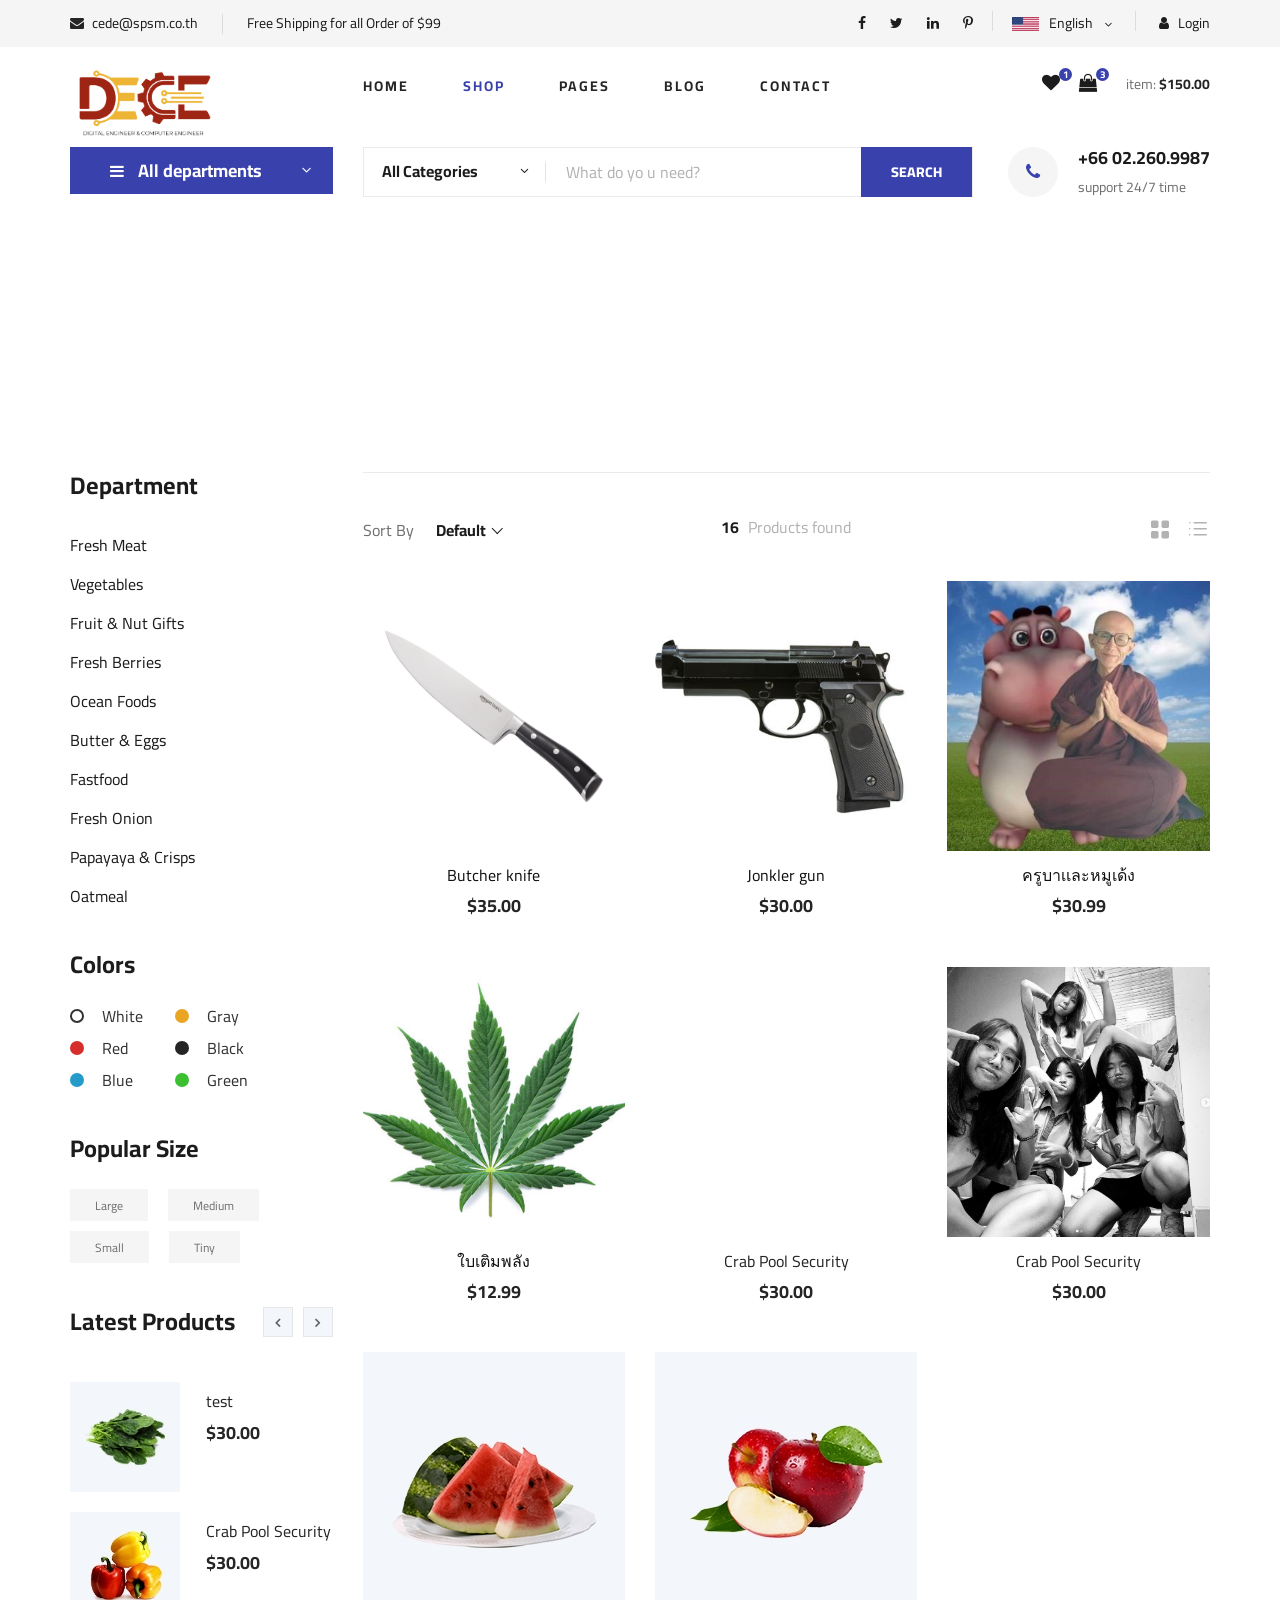
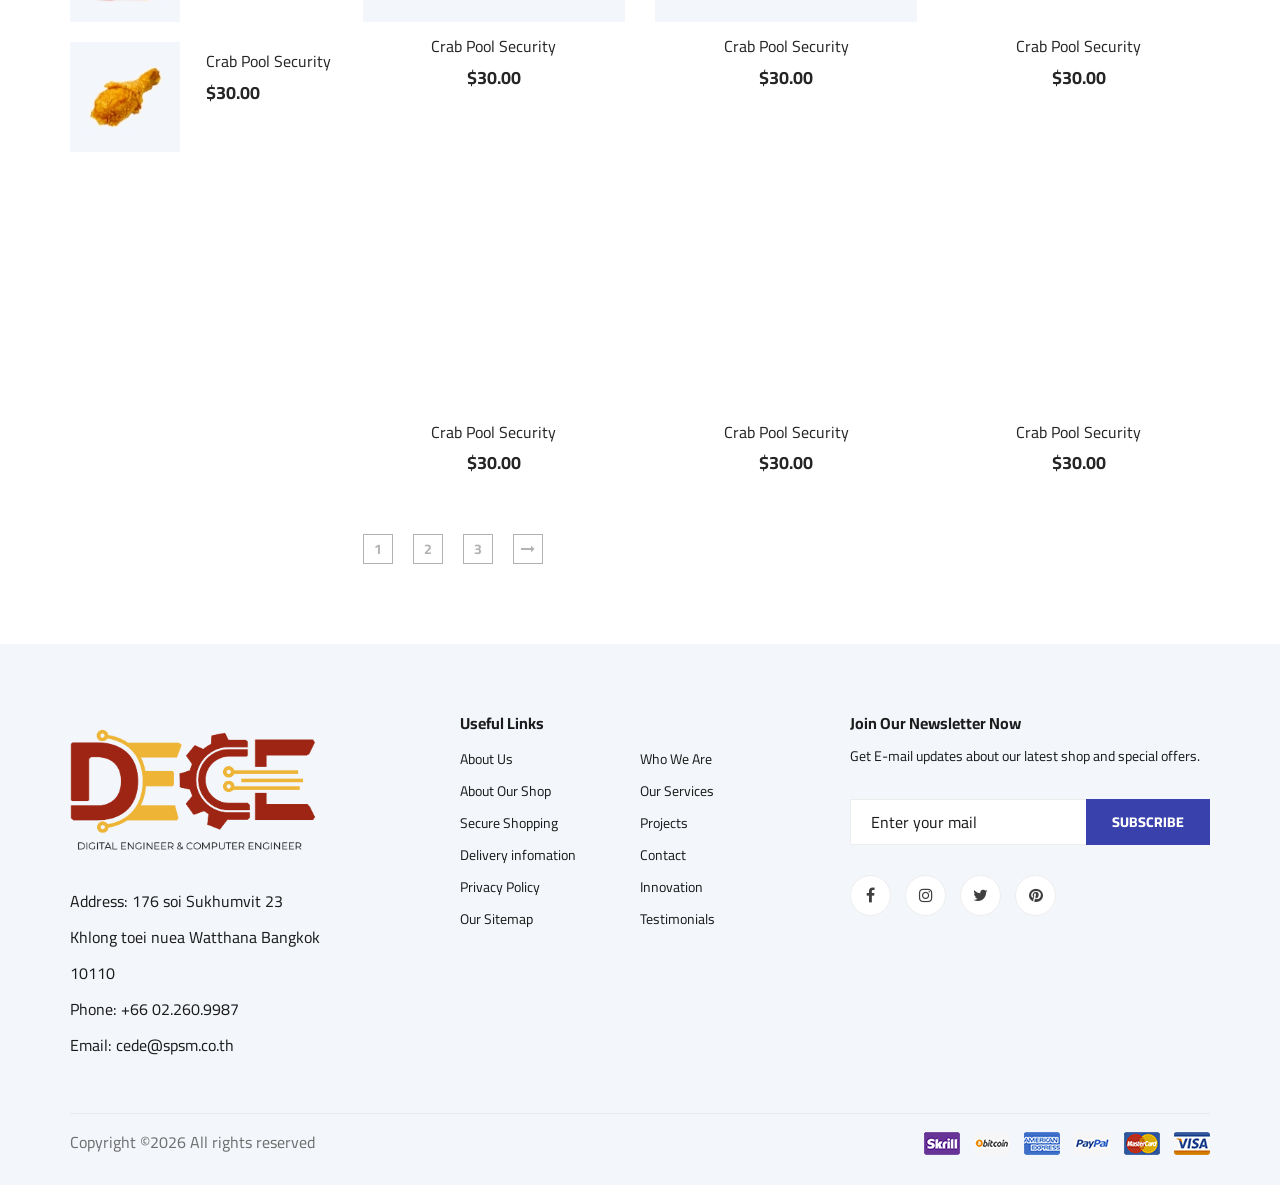
==== index.html @ a2df1ff7 "easy mode" ====
<!DOCTYPE html>
<html lang="zxx">
<head>
    <meta charset="UTF-8">
    <meta name="description" content="Ogani Template">
    <meta name="keywords" content="Ogani, unica, creative, html">
    <meta name="viewport" content="width=device-width, initial-scale=1.0">
    <meta http-equiv="X-UA-Compatible" content="ie=edge">
    <title>CE-DE Shop</title>

    <!-- Google Font -->
    <link href="https://fonts.googleapis.com/css2?family=Cairo:wght@200;300;400;600;900&display=swap" rel="stylesheet">

    <!-- Css Styles -->
    <link rel="stylesheet" href="css/bootstrap.min.css" type="text/css">
    <link rel="stylesheet" href="css/font-awesome.min.css" type="text/css">
    <link rel="stylesheet" href="css/elegant-icons.css" type="text/css">
    <link rel="stylesheet" href="css/nice-select.css" type="text/css">
    <link rel="stylesheet" href="css/jquery-ui.min.css" type="text/css">
    <link rel="stylesheet" href="css/owl.carousel.min.css" type="text/css">
    <link rel="stylesheet" href="css/slicknav.min.css" type="text/css">
    <link rel="stylesheet" href="css/style.css" type="text/css">
</head>

<body>
    <!-- Page Preloder -->
    <div id="preloder">
        <div class="loader"></div>
    </div>

    <!-- Humberger Begin -->
    <div class="humberger__menu__overlay"></div>
    <div class="humberger__menu__wrapper">
        <div class="humberger__menu__logo">
            <a href="#"><img src="img/logo.png" alt=""></a>
        </div>
        <div class="humberger__menu__cart">
            <ul>
                <li><a href="#"><i class="fa fa-heart"></i> <span>1</span></a></li>
                <li><a href="#"><i class="fa fa-shopping-bag"></i> <span>3</span></a></li>
            </ul>
            <div class="header__cart__price">item: <span>$150.00</span></div>
        </div>
        <div class="humberger__menu__widget">
            <div class="header__top__right__language">
                <img src="img/language.png" alt="">
                <div>English</div>
                <span class="arrow_carrot-down"></span>
                <ul>
                    <li><a href="#">Spanis</a></li>
                    <li><a href="#">English</a></li>
                </ul>
            </div>
            <div class="header__top__right__auth">
                <a href="#"><i class="fa fa-user"></i> Login</a>
            </div>
        </div>
        <nav class="humberger__menu__nav mobile-menu">
            <ul>
                <li class="active"><a href="./index.html">Home</a></li>
                <li><a href="./index.html">Shop</a></li>
                <li><a href="#">Pages</a></li>
                <!-- <li><a href="./blog.html">Blog</a></li> -->
                <li><a href="./contact.html">Contact</a></li>
            </ul>
        </nav>
        <div id="mobile-menu-wrap"></div>
        <div class="header__top__right__social">
            <a href="#"><i class="fa fa-facebook"></i></a>
            <a href="#"><i class="fa fa-twitter"></i></a>
            <a href="#"><i class="fa fa-linkedin"></i></a>
            <a href="#"><i class="fa fa-pinterest-p"></i></a>
        </div>
        <div class="humberger__menu__contact">
            <ul>
                <li><i class="fa fa-envelope"></i> cede@spsm.co.th</li>
                <li>Free Shipping for all Order of $99</li>
            </ul>
        </div>
    </div>
    <!-- Humberger End -->

    <!-- Header Section Begin -->
    <header class="header">
        <div class="header__top">
            <div class="container">
                <div class="row">
                    <div class="col-lg-6">
                        <div class="header__top__left">
                            <ul>
                                <li><i class="fa fa-envelope"></i> cede@spsm.co.th</li>
                                <li>Free Shipping for all Order of $99</li>
                            </ul>
                        </div>
                    </div>
                    <div class="col-lg-6">
                        <div class="header__top__right">
                            <div class="header__top__right__social">
                                <a href="#"><i class="fa fa-facebook"></i></a>
                                <a href="#"><i class="fa fa-twitter"></i></a>
                                <a href="#"><i class="fa fa-linkedin"></i></a>
                                <a href="#"><i class="fa fa-pinterest-p"></i></a>
                            </div>
                            <div class="header__top__right__language">
                                <img src="img/language.png" alt="">
                                <div>English</div>
                                <span class="arrow_carrot-down"></span>
                                <ul>
                                    <li><a href="#">Spanis</a></li>
                                    <li><a href="#">English</a></li>
                                </ul>
                            </div>
                            <div class="header__top__right__auth">
                                <a href="#"><i class="fa fa-user"></i> Login</a>
                            </div>
                        </div>
                    </div>
                </div>
            </div>
        </div>
        <div class="container">
            <div class="row">
                <div class="col-lg-3">
                    <div class="header__logo">
                        <a href="./index.html"><img src="img/logo.png" alt=""></a>
                    </div>
                </div>
                <div class="col-lg-6">
                    <nav class="header__menu">
                        <ul>
                            <li><a href="./index.html">Home</a></li>
                            <li class="active"><a href="./index.html">Shop</a></li>
                            <li><a href="#">Pages</a>
                                <!-- <ul class="header__menu__dropdown">
                                    <li><a href="./shop-details.html">Shop Details</a></li>
                                    <li><a href="./shoping-cart.html">Shoping Cart</a></li>
                                    <li><a href="./checkout.html">Check Out</a></li>
                                    <li><a href="./blog-details.html">Blog Details</a></li>
                                </ul> -->
                            </li>
                            <li><a href="#">Blog</a></li>
                            <li><a href="./contact.html">Contact</a></li>
                        </ul>
                    </nav>
                </div>
                <div class="col-lg-3">
                    <div class="header__cart">
                        <ul>
                            <li><a href="#"><i class="fa fa-heart"></i> <span>1</span></a></li>
                            <li><a href="#"><i class="fa fa-shopping-bag"></i> <span>3</span></a></li>
                        </ul>
                        <div class="header__cart__price">item: <span>$150.00</span></div>
                    </div>
                </div>
            </div>
            <div class="humberger__open">
                <i class="fa fa-bars"></i>
            </div>
        </div>
    </header>
    <!-- Header Section End -->

    <!-- Hero Section Begin -->
    <section class="hero hero-normal">
        <div class="container">
            <div class="row">
                <div class="col-lg-3">
                    <div class="hero__categories">
                        <div class="hero__categories__all">
                            <i class="fa fa-bars"></i>
                            <span>All departments</span>
                        </div>
                        <ul>
                            <li><a href="#">Fresh Meat</a></li>
                            <li><a href="#">Vegetables</a></li>
                            <li><a href="#">Fruit & Nut Gifts</a></li>
                            <li><a href="#">Fresh Berries</a></li>
                            <li><a href="#">Ocean Foods</a></li>
                            <li><a href="#">Butter & Eggs</a></li>
                            <li><a href="#">Fastfood</a></li>
                            <li><a href="#">Fresh Onion</a></li>
                            <li><a href="#">Papayaya & Crisps</a></li>
                            <li><a href="#">Oatmeal</a></li>
                            <li><a href="#">Fresh Bananas</a></li>
                        </ul>
                    </div>
                </div>
                <div class="col-lg-9">
                    <div class="hero__search">
                        <div class="hero__search__form">
                            <form action="#">
                                <div class="hero__search__categories">
                                    All Categories
                                    <span class="arrow_carrot-down"></span>
                                </div>
                                <input type="text" placeholder="What do yo u need?">
                                <button type="submit" class="site-btn">SEARCH</button>
                            </form>
                        </div>
                        <div class="hero__search__phone">
                            <div class="hero__search__phone__icon">
                                <i class="fa fa-phone"></i>
                            </div>
                            <div class="hero__search__phone__text">
                                <h5>+66 02.260.9987</h5>
                                <span>support 24/7 time</span>
                            </div>
                        </div>
                    </div>
                </div>
            </div>
        </div>
    </section>
    <!-- Hero Section End -->

    <!-- Breadcrumb Section Begin -->
    <section class="breadcrumb-section set-bg" data-setbg="img/breadcrumb.jpg">
        <div class="container">
            <div class="row">
                <div class="col-lg-12 text-center">
                    <div class="breadcrumb__text">
                        <h2>CE-DE Shop</h2>
                        <div class="breadcrumb__option">
                            <a href="./index.html">Home</a>
                            <span>Shop</span>
                        </div>
                    </div>
                </div>
            </div>
        </div>
    </section>
    <!-- Breadcrumb Section End -->

    <!-- Product Section Begin -->
    <section class="product spad">
        <div class="container">
            <div class="row">
                <div class="col-lg-3 col-md-5">
                    <div class="sidebar">
                        <div class="sidebar__item">
                            <h4>Department</h4>
                            <ul>
                                <li><a href="#">Fresh Meat</a></li>
                                <li><a href="#">Vegetables</a></li>
                                <li><a href="#">Fruit & Nut Gifts</a></li>
                                <li><a href="#">Fresh Berries</a></li>
                                <li><a href="#">Ocean Foods</a></li>
                                <li><a href="#">Butter & Eggs</a></li>
                                <li><a href="#">Fastfood</a></li>
                                <li><a href="#">Fresh Onion</a></li>
                                <li><a href="#">Papayaya & Crisps</a></li>
                                <li><a href="#">Oatmeal</a></li>
                            </ul>
                        </div>
                        <div class="sidebar__item sidebar__item__color--option">
                            <h4>Colors</h4>
                            <div class="sidebar__item__color sidebar__item__color--white">
                                <label for="white">
                                    White
                                    <input type="radio" id="white">
                                </label>
                            </div>
                            <div class="sidebar__item__color sidebar__item__color--gray">
                                <label for="gray">
                                    Gray
                                    <input type="radio" id="gray">
                                </label>
                            </div>
                            <div class="sidebar__item__color sidebar__item__color--red">
                                <label for="red">
                                    Red
                                    <input type="radio" id="red">
                                </label>
                            </div>
                            <div class="sidebar__item__color sidebar__item__color--black">
                                <label for="black">
                                    Black
                                    <input type="radio" id="black">
                                </label>
                            </div>
                            <div class="sidebar__item__color sidebar__item__color--blue">
                                <label for="blue">
                                    Blue
                                    <input type="radio" id="blue">
                                </label>
                            </div>
                            <div class="sidebar__item__color sidebar__item__color--green">
                                <label for="green">
                                    Green
                                    <input type="radio" id="green">
                                </label>
                            </div>
                        </div>
                        <div class="sidebar__item">
                            <h4>Popular Size</h4>
                            <div class="sidebar__item__size">
                                <label for="large">
                                    Large
                                    <input type="radio" id="large">
                                </label>
                            </div>
                            <div class="sidebar__item__size">
                                <label for="medium">
                                    Medium
                                    <input type="radio" id="medium">
                                </label>
                            </div>
                            <div class="sidebar__item__size">
                                <label for="small">
                                    Small
                                    <input type="radio" id="small">
                                </label>
                            </div>
                            <div class="sidebar__item__size">
                                <label for="tiny">
                                    Tiny
                                    <input type="radio" id="tiny">
                                </label>
                            </div>
                        </div>
                        <div class="sidebar__item">
                            <div class="latest-product__text">
                                <h4>Latest Products</h4>
                                <div class="latest-product__slider owl-carousel">
                                    <div class="latest-prdouct__slider__item">
                                        <a href="#" class="latest-product__item">
                                            <div class="latest-product__item__pic">
                                                <img src="img/latest-product/lp-1.jpg" alt="">
                                            </div>
                                            <div class="latest-product__item__text">
                                                <h6>test</h6>
                                                <span>$30.00</span>
                                            </div>
                                        </a>
                                        <a href="#" class="latest-product__item">
                                            <div class="latest-product__item__pic">
                                                <img src="img/latest-product/lp-2.jpg" alt="">
                                            </div>
                                            <div class="latest-product__item__text">
                                                <h6>Crab Pool Security</h6>
                                                <span>$30.00</span>
                                            </div>
                                        </a>
                                        <a href="#" class="latest-product__item">
                                            <div class="latest-product__item__pic">
                                                <img src="img/latest-product/lp-3.jpg" alt="">
                                            </div>
                                            <div class="latest-product__item__text">
                                                <h6>Crab Pool Security</h6>
                                                <span>$30.00</span>
                                            </div>
                                        </a>
                                    </div>
                                    <div class="latest-prdouct__slider__item">
                                        <a href="#" class="latest-product__item">
                                            <div class="latest-product__item__pic">
                                                <img src="img/latest-product/lp-1.jpg" alt="">
                                            </div>
                                            <div class="latest-product__item__text">
                                                <h6>Crab Pool Security</h6>
                                                <span>$30.00</span>
                                            </div>
                                        </a>
                                        <a href="#" class="latest-product__item">
                                            <div class="latest-product__item__pic">
                                                <img src="img/latest-product/lp-2.jpg" alt="">
                                            </div>
                                            <div class="latest-product__item__text">
                                                <h6>Crab Pool Security</h6>
                                                <span>$30.00</span>
                                            </div>
                                        </a>
                                        <a href="#" class="latest-product__item">
                                            <div class="latest-product__item__pic">
                                                <img src="img/latest-product/lp-3.jpg" alt="">
                                            </div>
                                            <div class="latest-product__item__text">
                                                <h6>Crab Pool Security</h6>
                                                <span>$30.00</span>
                                            </div>
                                        </a>
                                    </div>
                                </div>
                            </div>
                        </div>
                    </div>
                </div>
                <div class="col-lg-9 col-md-7">
                    <div class="filter__item">
                        <div class="row">
                            <div class="col-lg-4 col-md-5">
                                <div class="filter__sort">
                                    <span>Sort By</span>
                                    <select>
                                        <option value="0">Default</option>
                                        <option value="0">Default</option>
                                    </select>
                                </div>
                            </div>
                            <div class="col-lg-4 col-md-4">
                                <div class="filter__found">
                                    <h6><span>16</span> Products found</h6>
                                </div>
                            </div>
                            <div class="col-lg-4 col-md-3">
                                <div class="filter__option">
                                    <span class="icon_grid-2x2"></span>
                                    <span class="icon_ul"></span>
                                </div>
                            </div>
                        </div>
                    </div>
                    <div class="row">
                        <div class="col-lg-4 col-md-6 col-sm-6">
                            <div class="product__item">
                                <a href="./shop-details1.html"><div class="product__item__pic set-bg" data-setbg="img/product/product-1.jpg">
                                    <div class="product__item__pic__hover"></div>
                                </div>
                                <div class="product__item__text">
                                    <h6>Butcher knife</h6>
                                    <h5>$35.00</h5>
                                </div>
                            </div>
                        </a>
                        </div>
                        <div class="col-lg-4 col-md-6 col-sm-6">
                            <div class="product__item">
                                <a href="./shop-details2.html"><div class="product__item__pic set-bg" data-setbg="img/product/product-2.jpg">
                                    <div class="product__item__pic__hover"></div>
                                </div>
                                <div class="product__item__text">
                                    <h6>Jonkler gun</h6>
                                    <h5>$30.00</h5>
                                </div>
                            </div>
                        </a>
                        </div>
                        <div class="col-lg-4 col-md-6 col-sm-6">
                            <div class="product__item">
                                <a href="./shop-details3.html"><div class="product__item__pic set-bg" data-setbg="img/product/product-3.jpg">
                                    <div class="product__item__pic__hover"></div>
                                </div>
                                <div class="product__item__text">
                                    <h6>ครูบาเเละหมูเด้ง</h6>
                                    <h5>$30.99</h5>
                                </div>
                            </div>
                        </a>
                        </div>
                        <div class="col-lg-4 col-md-6 col-sm-6">
                            <div class="product__item">
                                <a href="./shop-details4.html"><div class="product__item__pic set-bg" data-setbg="img/product/product-4.jpg">
                                    <div class="product__item__pic__hover"></div>
                                </div>
                                <div class="product__item__text">
                                    <h6>ใบเติมพลัง</h6>
                                    <h5>$12.99</h5>
                                </div>
                            </div>
                        </a>
                        </div>
                        <div class="col-lg-4 col-md-6 col-sm-6">
                            <div class="product__item">
                                <a href="#"><div class="product__item__pic set-bg" data-setbg="img/product/product-5.jpg">
                                    <ul class="product__item__pic__hover"></ul>
                                </div>
                                <div class="product__item__text">
                                    <h6><a href="#">Crab Pool Security</a></h6>
                                    <h5>$30.00</h5>
                                </div>
                            </a></div>
                        </div>
                        <div class="col-lg-4 col-md-6 col-sm-6">
                            <div class="product__item">
                                <div class="product__item__pic set-bg" data-setbg="img/product/product-6.jpg">
                                    <ul class="product__item__pic__hover">
                                    </ul>
                                </div>
                                <div class="product__item__text">
                                    <h6><a href="#">Crab Pool Security</a></h6>
                                    <h5>$30.00</h5>
                                </div>
                            </div>
                        </div>
                        <div class="col-lg-4 col-md-6 col-sm-6">
                            <div class="product__item">
                                <div class="product__item__pic set-bg" data-setbg="img/product/product-7.jpg">
                                    <ul class="product__item__pic__hover">
                                     </ul>
                                </div>
                                <div class="product__item__text">
                                    <h6><a href="#">Crab Pool Security</a></h6>
                                    <h5>$30.00</h5>
                                </div>
                            </div>
                        </div>
                        <div class="col-lg-4 col-md-6 col-sm-6">
                            <div class="product__item">
                                <div class="product__item__pic set-bg" data-setbg="img/product/product-8.jpg">
                                    <ul class="product__item__pic__hover">
                                     </ul>
                                </div>
                                <div class="product__item__text">
                                    <h6><a href="#">Crab Pool Security</a></h6>
                                    <h5>$30.00</h5>
                                </div>
                            </div>
                        </div>
                        <div class="col-lg-4 col-md-6 col-sm-6">
                            <div class="product__item">
                                <div class="product__item__pic set-bg" data-setbg="img/product/product-9.jpg">
                                    <ul class="product__item__pic__hover">
                                     </ul>
                                </div>
                                <div class="product__item__text">
                                    <h6><a href="#">Crab Pool Security</a></h6>
                                    <h5>$30.00</h5>
                                </div>
                            </div>
                        </div>
                        <div class="col-lg-4 col-md-6 col-sm-6">
                            <div class="product__item">
                                <div class="product__item__pic set-bg" data-setbg="img/product/product-10.jpg">
                                    <ul class="product__item__pic__hover">
                                     </ul>
                                </div>
                                <div class="product__item__text">
                                    <h6><a href="#">Crab Pool Security</a></h6>
                                    <h5>$30.00</h5>
                                </div>
                            </div>
                        </div>
                        <div class="col-lg-4 col-md-6 col-sm-6">
                            <div class="product__item">
                                <div class="product__item__pic set-bg" data-setbg="img/product/product-11.jpg">
                                    <ul class="product__item__pic__hover">
                                     </ul>
                                </div>
                                <div class="product__item__text">
                                    <h6><a href="#">Crab Pool Security</a></h6>
                                    <h5>$30.00</h5>
                                </div>
                            </div>
                        </div>
                        <div class="col-lg-4 col-md-6 col-sm-6">
                            <div class="product__item">
                                <div class="product__item__pic set-bg" data-setbg="img/product/product-12.jpg">
                                    <ul class="product__item__pic__hover">
                                     </ul>
                                </div>
                                <div class="product__item__text">
                                    <h6><a href="#">Crab Pool Security</a></h6>
                                    <h5>$30.00</h5>
                                </div>
                            </div>
                        </div>
                    </div>
                    <div class="product__pagination">
                        <a href="#">1</a>
                        <a href="#">2</a>
                        <a href="#">3</a>
                        <a href="#"><i class="fa fa-long-arrow-right"></i></a>
                    </div>
                </div>
            </div>
        </div>
    </section>
    <!-- Product Section End -->

    <!-- Footer Section Begin -->
    <footer class="footer spad">
        <div class="container">
            <div class="row">
                <div class="col-lg-3 col-md-6 col-sm-6">
                    <div class="footer__about">
                        <div class="footer__about__logo">
                            <a href="./index.html"><img src="img/logo.png" alt=""></a>
                        </div>
                        <ul>
                            <li>Address: 176 soi Sukhumvit 23 Khlong toei nuea Watthana Bangkok 10110</li>
                            <li>Phone: +66 02.260.9987</li>
                            <li>Email: cede@spsm.co.th</li>
                        </ul>
                    </div>
                </div>
                <div class="col-lg-4 col-md-6 col-sm-6 offset-lg-1">
                    <div class="footer__widget">
                        <h6>Useful Links</h6>
                        <ul>
                            <li><a href="#">About Us</a></li>
                            <li><a href="#">About Our Shop</a></li>
                            <li><a href="#">Secure Shopping</a></li>
                            <li><a href="#">Delivery infomation</a></li>
                            <li><a href="#">Privacy Policy</a></li>
                            <li><a href="#">Our Sitemap</a></li>
                        </ul>
                        <ul>
                            <li><a href="#">Who We Are</a></li>
                            <li><a href="#">Our Services</a></li>
                            <li><a href="#">Projects</a></li>
                            <li><a href="#">Contact</a></li>
                            <li><a href="#">Innovation</a></li>
                            <li><a href="#">Testimonials</a></li>
                        </ul>
                    </div>
                </div>
                <div class="col-lg-4 col-md-12">
                    <div class="footer__widget">
                        <h6>Join Our Newsletter Now</h6>
                        <p>Get E-mail updates about our latest shop and special offers.</p>
                        <form action="#">
                            <input type="text" placeholder="Enter your mail">
                            <button type="submit" class="site-btn">Subscribe</button>
                        </form>
                        <div class="footer__widget__social">
                            <a href="#"><i class="fa fa-facebook"></i></a>
                            <a href="#"><i class="fa fa-instagram"></i></a>
                            <a href="#"><i class="fa fa-twitter"></i></a>
                            <a href="#"><i class="fa fa-pinterest"></i></a>
                        </div>
                    </div>
                </div>
            </div>
            <div class="row">
                <div class="col-lg-12">
                    <div class="footer__copyright">
                        <div class="footer__copyright__text"><p><!-- Link back to Colorlib can't be removed. Template is licensed under CC BY 3.0. -->
  Copyright &copy;<script>document.write(new Date().getFullYear());</script> All rights reserved</a>
  <!-- Link back to Colorlib can't be removed. Template is licensed under CC BY 3.0. --></p></div>
                        <div class="footer__copyright__payment"><img src="img/payment-item.png" alt=""></div>
                    </div>
                </div>
            </div>
        </div>
    </footer>
    <!-- Footer Section End -->

    <!-- Js Plugins -->
    <script src="js/jquery-3.3.1.min.js"></script>
    <script src="js/bootstrap.min.js"></script>
    <script src="js/jquery.nice-select.min.js"></script>
    <script src="js/jquery-ui.min.js"></script>
    <script src="js/jquery.slicknav.js"></script>
    <script src="js/mixitup.min.js"></script>
    <script src="js/owl.carousel.min.js"></script>
    <script src="js/main.js"></script>



</body>

</html>
---- css/elegant-icons.css ----
@font-face {
	font-family: 'ElegantIcons';
	src:url('../fonts/ElegantIcons.eot');
	src:url('../fonts/ElegantIcons.eot?#iefix') format('embedded-opentype'),
		url('../fonts/ElegantIcons.woff') format('woff'),
		url('../fonts/ElegantIcons.ttf') format('truetype'),
		url('../fonts/ElegantIcons.svg#ElegantIcons') format('svg');
	font-weight: normal;
	font-style: normal;
}

/* Use the following CSS code if you want to use data attributes for inserting your icons */
[data-icon]:before {
	font-family: 'ElegantIcons';
	content: attr(data-icon);
	speak: none;
	font-weight: normal;
	font-variant: normal;
	text-transform: none;
	line-height: 1;
	-webkit-font-smoothing: antialiased;
	-moz-osx-font-smoothing: grayscale;
}

/* Use the following CSS code if you want to have a class per icon */
/*
Instead of a list of all class selectors,
you can use the generic selector below, but it's slower:
[class*="your-class-prefix"] {
*/
.arrow_up, .arrow_down, .arrow_left, .arrow_right, .arrow_left-up, .arrow_right-up, .arrow_right-down, .arrow_left-down, .arrow-up-down, .arrow_up-down_alt, .arrow_left-right_alt, .arrow_left-right, .arrow_expand_alt2, .arrow_expand_alt, .arrow_condense, .arrow_expand, .arrow_move, .arrow_carrot-up, .arrow_carrot-down, .arrow_carrot-left, .arrow_carrot-right, .arrow_carrot-2up, .arrow_carrot-2down, .arrow_carrot-2left, .arrow_carrot-2right, .arrow_carrot-up_alt2, .arrow_carrot-down_alt2, .arrow_carrot-left_alt2, .arrow_carrot-right_alt2, .arrow_carrot-2up_alt2, .arrow_carrot-2down_alt2, .arrow_carrot-2left_alt2, .arrow_carrot-2right_alt2, .arrow_triangle-up, .arrow_triangle-down, .arrow_triangle-left, .arrow_triangle-right, .arrow_triangle-up_alt2, .arrow_triangle-down_alt2, .arrow_triangle-left_alt2, .arrow_triangle-right_alt2, .arrow_back, .icon_minus-06, .icon_plus, .icon_close, .icon_check, .icon_minus_alt2, .icon_plus_alt2, .icon_close_alt2, .icon_check_alt2, .icon_zoom-out_alt, .icon_zoom-in_alt, .icon_search, .icon_box-empty, .icon_box-selected, .icon_minus-box, .icon_plus-box, .icon_box-checked, .icon_circle-empty, .icon_circle-slelected, .icon_stop_alt2, .icon_stop, .icon_pause_alt2, .icon_pause, .icon_menu, .icon_menu-square_alt2, .icon_menu-circle_alt2, .icon_ul, .icon_ol, .icon_adjust-horiz, .icon_adjust-vert, .icon_document_alt, .icon_documents_alt, .icon_pencil, .icon_pencil-edit_alt, .icon_pencil-edit, .icon_folder-alt, .icon_folder-open_alt, .icon_folder-add_alt, .icon_info_alt, .icon_error-oct_alt, .icon_error-circle_alt, .icon_error-triangle_alt, .icon_question_alt2, .icon_question, .icon_comment_alt, .icon_chat_alt, .icon_vol-mute_alt, .icon_volume-low_alt, .icon_volume-high_alt, .icon_quotations, .icon_quotations_alt2, .icon_clock_alt, .icon_lock_alt, .icon_lock-open_alt, .icon_key_alt, .icon_cloud_alt, .icon_cloud-upload_alt, .icon_cloud-download_alt, .icon_image, .icon_images, .icon_lightbulb_alt, .icon_gift_alt, .icon_house_alt, .icon_genius, .icon_mobile, .icon_tablet, .icon_laptop, .icon_desktop, .icon_camera_alt, .icon_mail_alt, .icon_cone_alt, .icon_ribbon_alt, .icon_bag_alt, .icon_creditcard, .icon_cart_alt, .icon_paperclip, .icon_tag_alt, .icon_tags_alt, .icon_trash_alt, .icon_cursor_alt, .icon_mic_alt, .icon_compass_alt, .icon_pin_alt, .icon_pushpin_alt, .icon_map_alt, .icon_drawer_alt, .icon_toolbox_alt, .icon_book_alt, .icon_calendar, .icon_film, .icon_table, .icon_contacts_alt, .icon_headphones, .icon_lifesaver, .icon_piechart, .icon_refresh, .icon_link_alt, .icon_link, .icon_loading, .icon_blocked, .icon_archive_alt, .icon_heart_alt, .icon_star_alt, .icon_star-half_alt, .icon_star, .icon_star-half, .icon_tools, .icon_tool, .icon_cog, .icon_cogs, .arrow_up_alt, .arrow_down_alt, .arrow_left_alt, .arrow_right_alt, .arrow_left-up_alt, .arrow_right-up_alt, .arrow_right-down_alt, .arrow_left-down_alt, .arrow_condense_alt, .arrow_expand_alt3, .arrow_carrot_up_alt, .arrow_carrot-down_alt, .arrow_carrot-left_alt, .arrow_carrot-right_alt, .arrow_carrot-2up_alt, .arrow_carrot-2dwnn_alt, .arrow_carrot-2left_alt, .arrow_carrot-2right_alt, .arrow_triangle-up_alt, .arrow_triangle-down_alt, .arrow_triangle-left_alt, .arrow_triangle-right_alt, .icon_minus_alt, .icon_plus_alt, .icon_close_alt, .icon_check_alt, .icon_zoom-out, .icon_zoom-in, .icon_stop_alt, .icon_menu-square_alt, .icon_menu-circle_alt, .icon_document, .icon_documents, .icon_pencil_alt, .icon_folder, .icon_folder-open, .icon_folder-add, .icon_folder_upload, .icon_folder_download, .icon_info, .icon_error-circle, .icon_error-oct, .icon_error-triangle, .icon_question_alt, .icon_comment, .icon_chat, .icon_vol-mute, .icon_volume-low, .icon_volume-high, .icon_quotations_alt, .icon_clock, .icon_lock, .icon_lock-open, .icon_key, .icon_cloud, .icon_cloud-upload, .icon_cloud-download, .icon_lightbulb, .icon_gift, .icon_house, .icon_camera, .icon_mail, .icon_cone, .icon_ribbon, .icon_bag, .icon_cart, .icon_tag, .icon_tags, .icon_trash, .icon_cursor, .icon_mic, .icon_compass, .icon_pin, .icon_pushpin, .icon_map, .icon_drawer, .icon_toolbox, .icon_book, .icon_contacts, .icon_archive, .icon_heart, .icon_profile, .icon_group, .icon_grid-2x2, .icon_grid-3x3, .icon_music, .icon_pause_alt, .icon_phone, .icon_upload, .icon_download, .social_facebook, .social_twitter, .social_pinterest, .social_googleplus, .social_tumblr, .social_tumbleupon, .social_wordpress, .social_instagram, .social_dribbble, .social_vimeo, .social_linkedin, .social_rss, .social_deviantart, .social_share, .social_myspace, .social_skype, .social_youtube, .social_picassa, .social_googledrive, .social_flickr, .social_blogger, .social_spotify, .social_delicious, .social_facebook_circle, .social_twitter_circle, .social_pinterest_circle, .social_googleplus_circle, .social_tumblr_circle, .social_stumbleupon_circle, .social_wordpress_circle, .social_instagram_circle, .social_dribbble_circle, .social_vimeo_circle, .social_linkedin_circle, .social_rss_circle, .social_deviantart_circle, .social_share_circle, .social_myspace_circle, .social_skype_circle, .social_youtube_circle, .social_picassa_circle, .social_googledrive_alt2, .social_flickr_circle, .social_blogger_circle, .social_spotify_circle, .social_delicious_circle, .social_facebook_square, .social_twitter_square, .social_pinterest_square, .social_googleplus_square, .social_tumblr_square, .social_stumbleupon_square, .social_wordpress_square, .social_instagram_square, .social_dribbble_square, .social_vimeo_square, .social_linkedin_square, .social_rss_square, .social_deviantart_square, .social_share_square, .social_myspace_square, .social_skype_square, .social_youtube_square, .social_picassa_square, .social_googledrive_square, .social_flickr_square, .social_blogger_square, .social_spotify_square, .social_delicious_square, .icon_printer, .icon_calulator, .icon_building, .icon_floppy, .icon_drive, .icon_search-2, .icon_id, .icon_id-2, .icon_puzzle, .icon_like, .icon_dislike, .icon_mug, .icon_currency, .icon_wallet, .icon_pens, .icon_easel, .icon_flowchart, .icon_datareport, .icon_briefcase, .icon_shield, .icon_percent, .icon_globe, .icon_globe-2, .icon_target, .icon_hourglass, .icon_balance, .icon_rook, .icon_printer-alt, .icon_calculator_alt, .icon_building_alt, .icon_floppy_alt, .icon_drive_alt, .icon_search_alt, .icon_id_alt, .icon_id-2_alt, .icon_puzzle_alt, .icon_like_alt, .icon_dislike_alt, .icon_mug_alt, .icon_currency_alt, .icon_wallet_alt, .icon_pens_alt, .icon_easel_alt, .icon_flowchart_alt, .icon_datareport_alt, .icon_briefcase_alt, .icon_shield_alt, .icon_percent_alt, .icon_globe_alt, .icon_clipboard {
	font-family: 'ElegantIcons';
	speak: none;
	font-style: normal;
	font-weight: normal;
	font-variant: normal;
	text-transform: none;
	line-height: 1;
	-webkit-font-smoothing: antialiased;
}
.arrow_up:before {
	content: "\21";
}
.arrow_down:before {
	content: "\22";
}
.arrow_left:before {
	content: "\23";
}
.arrow_right:before {
	content: "\24";
}
.arrow_left-up:before {
	content: "\25";
}
.arrow_right-up:before {
	content: "\26";
}
.arrow_right-down:before {
	content: "\27";
}
.arrow_left-down:before {
	content: "\28";
}
.arrow-up-down:before {
	content: "\29";
}
.arrow_up-down_alt:before {
	content: "\2a";
}
.arrow_left-right_alt:before {
	content: "\2b";
}
.arrow_left-right:before {
	content: "\2c";
}
.arrow_expand_alt2:before {
	content: "\2d";
}
.arrow_expand_alt:before {
	content: "\2e";
}
.arrow_condense:before {
	content: "\2f";
}
.arrow_expand:before {
	content: "\30";
}
.arrow_move:before {
	content: "\31";
}
.arrow_carrot-up:before {
	content: "\32";
}
.arrow_carrot-down:before {
	content: "\33";
}
.arrow_carrot-left:before {
	content: "\34";
}
.arrow_carrot-right:before {
	content: "\35";
}
.arrow_carrot-2up:before {
	content: "\36";
}
.arrow_carrot-2down:before {
	content: "\37";
}
.arrow_carrot-2left:before {
	content: "\38";
}
.arrow_carrot-2right:before {
	content: "\39";
}
.arrow_carrot-up_alt2:before {
	content: "\3a";
}
.arrow_carrot-down_alt2:before {
	content: "\3b";
}
.arrow_carrot-left_alt2:before {
	content: "\3c";
}
.arrow_carrot-right_alt2:before {
	content: "\3d";
}
.arrow_carrot-2up_alt2:before {
	content: "\3e";
}
.arrow_carrot-2down_alt2:before {
	content: "\3f";
}
.arrow_carrot-2left_alt2:before {
	content: "\40";
}
.arrow_carrot-2right_alt2:before {
	content: "\41";
}
.arrow_triangle-up:before {
	content: "\42";
}
.arrow_triangle-down:before {
	content: "\43";
}
.arrow_triangle-left:before {
	content: "\44";
}
.arrow_triangle-right:before {
	content: "\45";
}
.arrow_triangle-up_alt2:before {
	content: "\46";
}
.arrow_triangle-down_alt2:before {
	content: "\47";
}
.arrow_triangle-left_alt2:before {
	content: "\48";
}
.arrow_triangle-right_alt2:before {
	content: "\49";
}
.arrow_back:before {
	content: "\4a";
}
.icon_minus-06:before {
	content: "\4b";
}
.icon_plus:before {
	content: "\4c";
}
.icon_close:before {
	content: "\4d";
}
.icon_check:before {
	content: "\4e";
}
.icon_minus_alt2:before {
	content: "\4f";
}
.icon_plus_alt2:before {
	content: "\50";
}
.icon_close_alt2:before {
	content: "\51";
}
.icon_check_alt2:before {
	content: "\52";
}
.icon_zoom-out_alt:before {
	content: "\53";
}
.icon_zoom-in_alt:before {
	content: "\54";
}
.icon_search:before {
	content: "\55";
}
.icon_box-empty:before {
	content: "\56";
}
.icon_box-selected:before {
	content: "\57";
}
.icon_minus-box:before {
	content: "\58";
}
.icon_plus-box:before {
	content: "\59";
}
.icon_box-checked:before {
	content: "\5a";
}
.icon_circle-empty:before {
	content: "\5b";
}
.icon_circle-slelected:before {
	content: "\5c";
}
.icon_stop_alt2:before {
	content: "\5d";
}
.icon_stop:before {
	content: "\5e";
}
.icon_pause_alt2:before {
	content: "\5f";
}
.icon_pause:before {
	content: "\60";
}
.icon_menu:before {
	content: "\61";
}
.icon_menu-square_alt2:before {
	content: "\62";
}
.icon_menu-circle_alt2:before {
	content: "\63";
}
.icon_ul:before {
	content: "\64";
}
.icon_ol:before {
	content: "\65";
}
.icon_adjust-horiz:before {
	content: "\66";
}
.icon_adjust-vert:before {
	content: "\67";
}
.icon_document_alt:before {
	content: "\68";
}
.icon_documents_alt:before {
	content: "\69";
}
.icon_pencil:before {
	content: "\6a";
}
.icon_pencil-edit_alt:before {
	content: "\6b";
}
.icon_pencil-edit:before {
	content: "\6c";
}
.icon_folder-alt:before {
	content: "\6d";
}
.icon_folder-open_alt:before {
	content: "\6e";
}
.icon_folder-add_alt:before {
	content: "\6f";
}
.icon_info_alt:before {
	content: "\70";
}
.icon_error-oct_alt:before {
	content: "\71";
}
.icon_error-circle_alt:before {
	content: "\72";
}
.icon_error-triangle_alt:before {
	content: "\73";
}
.icon_question_alt2:before {
	content: "\74";
}
.icon_question:before {
	content: "\75";
}
.icon_comment_alt:before {
	content: "\76";
}
.icon_chat_alt:before {
	content: "\77";
}
.icon_vol-mute_alt:before {
	content: "\78";
}
.icon_volume-low_alt:before {
	content: "\79";
}
.icon_volume-high_alt:before {
	content: "\7a";
}
.icon_quotations:before {
	content: "\7b";
}
.icon_quotations_alt2:before {
	content: "\7c";
}
.icon_clock_alt:before {
	content: "\7d";
}
.icon_lock_alt:before {
	content: "\7e";
}
.icon_lock-open_alt:before {
	content: "\e000";
}
.icon_key_alt:before {
	content: "\e001";
}
.icon_cloud_alt:before {
	content: "\e002";
}
.icon_cloud-upload_alt:before {
	content: "\e003";
}
.icon_cloud-download_alt:before {
	content: "\e004";
}
.icon_image:before {
	content: "\e005";
}
.icon_images:before {
	content: "\e006";
}
.icon_lightbulb_alt:before {
	content: "\e007";
}
.icon_gift_alt:before {
	content: "\e008";
}
.icon_house_alt:before {
	content: "\e009";
}
.icon_genius:before {
	content: "\e00a";
}
.icon_mobile:before {
	content: "\e00b";
}
.icon_tablet:before {
	content: "\e00c";
}
.icon_laptop:before {
	content: "\e00d";
}
.icon_desktop:before {
	content: "\e00e";
}
.icon_camera_alt:before {
	content: "\e00f";
}
.icon_mail_alt:before {
	content: "\e010";
}
.icon_cone_alt:before {
	content: "\e011";
}
.icon_ribbon_alt:before {
	content: "\e012";
}
.icon_bag_alt:before {
	content: "\e013";
}
.icon_creditcard:before {
	content: "\e014";
}
.icon_cart_alt:before {
	content: "\e015";
}
.icon_paperclip:before {
	content: "\e016";
}
.icon_tag_alt:before {
	content: "\e017";
}
.icon_tags_alt:before {
	content: "\e018";
}
.icon_trash_alt:before {
	content: "\e019";
}
.icon_cursor_alt:before {
	content: "\e01a";
}
.icon_mic_alt:before {
	content: "\e01b";
}
.icon_compass_alt:before {
	content: "\e01c";
}
.icon_pin_alt:before {
	content: "\e01d";
}
.icon_pushpin_alt:before {
	content: "\e01e";
}
.icon_map_alt:before {
	content: "\e01f";
}
.icon_drawer_alt:before {
	content: "\e020";
}
.icon_toolbox_alt:before {
	content: "\e021";
}
.icon_book_alt:before {
	content: "\e022";
}
.icon_calendar:before {
	content: "\e023";
}
.icon_film:before {
	content: "\e024";
}
.icon_table:before {
	content: "\e025";
}
.icon_contacts_alt:before {
	content: "\e026";
}
.icon_headphones:before {
	content: "\e027";
}
.icon_lifesaver:before {
	content: "\e028";
}
.icon_piechart:before {
	content: "\e029";
}
.icon_refresh:before {
	content: "\e02a";
}
.icon_link_alt:before {
	content: "\e02b";
}
.icon_link:before {
	content: "\e02c";
}
.icon_loading:before {
	content: "\e02d";
}
.icon_blocked:before {
	content: "\e02e";
}
.icon_archive_alt:before {
	content: "\e02f";
}
.icon_heart_alt:before {
	content: "\e030";
}
.icon_star_alt:before {
	content: "\e031";
}
.icon_star-half_alt:before {
	content: "\e032";
}
.icon_star:before {
	content: "\e033";
}
.icon_star-half:before {
	content: "\e034";
}
.icon_tools:before {
	content: "\e035";
}
.icon_tool:before {
	content: "\e036";
}
.icon_cog:before {
	content: "\e037";
}
.icon_cogs:before {
	content: "\e038";
}
.arrow_up_alt:before {
	content: "\e039";
}
.arrow_down_alt:before {
	content: "\e03a";
}
.arrow_left_alt:before {
	content: "\e03b";
}
.arrow_right_alt:before {
	content: "\e03c";
}
.arrow_left-up_alt:before {
	content: "\e03d";
}
.arrow_right-up_alt:before {
	content: "\e03e";
}
.arrow_right-down_alt:before {
	content: "\e03f";
}
.arrow_left-down_alt:before {
	content: "\e040";
}
.arrow_condense_alt:before {
	content: "\e041";
}
.arrow_expand_alt3:before {
	content: "\e042";
}
.arrow_carrot_up_alt:before {
	content: "\e043";
}
.arrow_carrot-down_alt:before {
	content: "\e044";
}
.arrow_carrot-left_alt:before {
	content: "\e045";
}
.arrow_carrot-right_alt:before {
	content: "\e046";
}
.arrow_carrot-2up_alt:before {
	content: "\e047";
}
.arrow_carrot-2dwnn_alt:before {
	content: "\e048";
}
.arrow_carrot-2left_alt:before {
	content: "\e049";
}
.arrow_carrot-2right_alt:before {
	content: "\e04a";
}
.arrow_triangle-up_alt:before {
	content: "\e04b";
}
.arrow_triangle-down_alt:before {
	content: "\e04c";
}
.arrow_triangle-left_alt:before {
	content: "\e04d";
}
.arrow_triangle-right_alt:before {
	content: "\e04e";
}
.icon_minus_alt:before {
	content: "\e04f";
}
.icon_plus_alt:before {
	content: "\e050";
}
.icon_close_alt:before {
	content: "\e051";
}
.icon_check_alt:before {
	content: "\e052";
}
.icon_zoom-out:before {
	content: "\e053";
}
.icon_zoom-in:before {
	content: "\e054";
}
.icon_stop_alt:before {
	content: "\e055";
}
.icon_menu-square_alt:before {
	content: "\e056";
}
.icon_menu-circle_alt:before {
	content: "\e057";
}
.icon_document:before {
	content: "\e058";
}
.icon_documents:before {
	content: "\e059";
}
.icon_pencil_alt:before {
	content: "\e05a";
}
.icon_folder:before {
	content: "\e05b";
}
.icon_folder-open:before {
	content: "\e05c";
}
.icon_folder-add:before {
	content: "\e05d";
}
.icon_folder_upload:before {
	content: "\e05e";
}
.icon_folder_download:before {
	content: "\e05f";
}
.icon_info:before {
	content: "\e060";
}
.icon_error-circle:before {
	content: "\e061";
}
.icon_error-oct:before {
	content: "\e062";
}
.icon_error-triangle:before {
	content: "\e063";
}
.icon_question_alt:before {
	content: "\e064";
}
.icon_comment:before {
	content: "\e065";
}
.icon_chat:before {
	content: "\e066";
}
.icon_vol-mute:before {
	content: "\e067";
}
.icon_volume-low:before {
	content: "\e068";
}
.icon_volume-high:before {
	content: "\e069";
}
.icon_quotations_alt:before {
	content: "\e06a";
}
.icon_clock:before {
	content: "\e06b";
}
.icon_lock:before {
	content: "\e06c";
}
.icon_lock-open:before {
	content: "\e06d";
}
.icon_key:before {
	content: "\e06e";
}
.icon_cloud:before {
	content: "\e06f";
}
.icon_cloud-upload:before {
	content: "\e070";
}
.icon_cloud-download:before {
	content: "\e071";
}
.icon_lightbulb:before {
	content: "\e072";
}
.icon_gift:before {
	content: "\e073";
}
.icon_house:before {
	content: "\e074";
}
.icon_camera:before {
	content: "\e075";
}
.icon_mail:before {
	content: "\e076";
}
.icon_cone:before {
	content: "\e077";
}
.icon_ribbon:before {
	content: "\e078";
}
.icon_bag:before {
	content: "\e079";
}
.icon_cart:before {
	content: "\e07a";
}
.icon_tag:before {
	content: "\e07b";
}
.icon_tags:before {
	content: "\e07c";
}
.icon_trash:before {
	content: "\e07d";
}
.icon_cursor:before {
	content: "\e07e";
}
.icon_mic:before {
	content: "\e07f";
}
.icon_compass:before {
	content: "\e080";
}
.icon_pin:before {
	content: "\e081";
}
.icon_pushpin:before {
	content: "\e082";
}
.icon_map:before {
	content: "\e083";
}
.icon_drawer:before {
	content: "\e084";
}
.icon_toolbox:before {
	content: "\e085";
}
.icon_book:before {
	content: "\e086";
}
.icon_contacts:before {
	content: "\e087";
}
.icon_archive:before {
	content: "\e088";
}
.icon_heart:before {
	content: "\e089";
}
.icon_profile:before {
	content: "\e08a";
}
.icon_group:before {
	content: "\e08b";
}
.icon_grid-2x2:before {
	content: "\e08c";
}
.icon_grid-3x3:before {
	content: "\e08d";
}
.icon_music:before {
	content: "\e08e";
}
.icon_pause_alt:before {
	content: "\e08f";
}
.icon_phone:before {
	content: "\e090";
}
.icon_upload:before {
	content: "\e091";
}
.icon_download:before {
	content: "\e092";
}
.social_facebook:before {
	content: "\e093";
}
.social_twitter:before {
	content: "\e094";
}
.social_pinterest:before {
	content: "\e095";
}
.social_googleplus:before {
	content: "\e096";
}
.social_tumblr:before {
	content: "\e097";
}
.social_tumbleupon:before {
	content: "\e098";
}
.social_wordpress:before {
	content: "\e099";
}
.social_instagram:before {
	content: "\e09a";
}
.social_dribbble:before {
	content: "\e09b";
}
.social_vimeo:before {
	content: "\e09c";
}
.social_linkedin:before {
	content: "\e09d";
}
.social_rss:before {
	content: "\e09e";
}
.social_deviantart:before {
	content: "\e09f";
}
.social_share:before {
	content: "\e0a0";
}
.social_myspace:before {
	content: "\e0a1";
}
.social_skype:before {
	content: "\e0a2";
}
.social_youtube:before {
	content: "\e0a3";
}
.social_picassa:before {
	content: "\e0a4";
}
.social_googledrive:before {
	content: "\e0a5";
}
.social_flickr:before {
	content: "\e0a6";
}
.social_blogger:before {
	content: "\e0a7";
}
.social_spotify:before {
	content: "\e0a8";
}
.social_delicious:before {
	content: "\e0a9";
}
.social_facebook_circle:before {
	content: "\e0aa";
}
.social_twitter_circle:before {
	content: "\e0ab";
}
.social_pinterest_circle:before {
	content: "\e0ac";
}
.social_googleplus_circle:before {
	content: "\e0ad";
}
.social_tumblr_circle:before {
	content: "\e0ae";
}
.social_stumbleupon_circle:before {
	content: "\e0af";
}
.social_wordpress_circle:before {
	content: "\e0b0";
}
.social_instagram_circle:before {
	content: "\e0b1";
}
.social_dribbble_circle:before {
	content: "\e0b2";
}
.social_vimeo_circle:before {
	content: "\e0b3";
}
.social_linkedin_circle:before {
	content: "\e0b4";
}
.social_rss_circle:before {
	content: "\e0b5";
}
.social_deviantart_circle:before {
	content: "\e0b6";
}
.social_share_circle:before {
	content: "\e0b7";
}
.social_myspace_circle:before {
	content: "\e0b8";
}
.social_skype_circle:before {
	content: "\e0b9";
}
.social_youtube_circle:before {
	content: "\e0ba";
}
.social_picassa_circle:before {
	content: "\e0bb";
}
.social_googledrive_alt2:before {
	content: "\e0bc";
}
.social_flickr_circle:before {
	content: "\e0bd";
}
.social_blogger_circle:before {
	content: "\e0be";
}
.social_spotify_circle:before {
	content: "\e0bf";
}
.social_delicious_circle:before {
	content: "\e0c0";
}
.social_facebook_square:before {
	content: "\e0c1";
}
.social_twitter_square:before {
	content: "\e0c2";
}
.social_pinterest_square:before {
	content: "\e0c3";
}
.social_googleplus_square:before {
	content: "\e0c4";
}
.social_tumblr_square:before {
	content: "\e0c5";
}
.social_stumbleupon_square:before {
	content: "\e0c6";
}
.social_wordpress_square:before {
	content: "\e0c7";
}
.social_instagram_square:before {
	content: "\e0c8";
}
.social_dribbble_square:before {
	content: "\e0c9";
}
.social_vimeo_square:before {
	content: "\e0ca";
}
.social_linkedin_square:before {
	content: "\e0cb";
}
.social_rss_square:before {
	content: "\e0cc";
}
.social_deviantart_square:before {
	content: "\e0cd";
}
.social_share_square:before {
	content: "\e0ce";
}
.social_myspace_square:before {
	content: "\e0cf";
}
.social_skype_square:before {
	content: "\e0d0";
}
.social_youtube_square:before {
	content: "\e0d1";
}
.social_picassa_square:before {
	content: "\e0d2";
}
.social_googledrive_square:before {
	content: "\e0d3";
}
.social_flickr_square:before {
	content: "\e0d4";
}
.social_blogger_square:before {
	content: "\e0d5";
}
.social_spotify_square:before {
	content: "\e0d6";
}
.social_delicious_square:before {
	content: "\e0d7";
}
.icon_printer:before {
	content: "\e103";
}
.icon_calulator:before {
	content: "\e0ee";
}
.icon_building:before {
	content: "\e0ef";
}
.icon_floppy:before {
	content: "\e0e8";
}
.icon_drive:before {
	content: "\e0ea";
}
.icon_search-2:before {
	content: "\e101";
}
.icon_id:before {
	content: "\e107";
}
.icon_id-2:before {
	content: "\e108";
}
.icon_puzzle:before {
	content: "\e102";
}
.icon_like:before {
	content: "\e106";
}
.icon_dislike:before {
	content: "\e0eb";
}
.icon_mug:before {
	content: "\e105";
}
.icon_currency:before {
	content: "\e0ed";
}
.icon_wallet:before {
	content: "\e100";
}
.icon_pens:before {
	content: "\e104";
}
.icon_easel:before {
	content: "\e0e9";
}
.icon_flowchart:before {
	content: "\e109";
}
.icon_datareport:before {
	content: "\e0ec";
}
.icon_briefcase:before {
	content: "\e0fe";
}
.icon_shield:before {
	content: "\e0f6";
}
.icon_percent:before {
	content: "\e0fb";
}
.icon_globe:before {
	content: "\e0e2";
}
.icon_globe-2:before {
	content: "\e0e3";
}
.icon_target:before {
	content: "\e0f5";
}
.icon_hourglass:before {
	content: "\e0e1";
}
.icon_balance:before {
	content: "\e0ff";
}
.icon_rook:before {
	content: "\e0f8";
}
.icon_printer-alt:before {
	content: "\e0fa";
}
.icon_calculator_alt:before {
	content: "\e0e7";
}
.icon_building_alt:before {
	content: "\e0fd";
}
.icon_floppy_alt:before {
	content: "\e0e4";
}
.icon_drive_alt:before {
	content: "\e0e5";
}
.icon_search_alt:before {
	content: "\e0f7";
}
.icon_id_alt:before {
	content: "\e0e0";
}
.icon_id-2_alt:before {
	content: "\e0fc";
}
.icon_puzzle_alt:before {
	content: "\e0f9";
}
.icon_like_alt:before {
	content: "\e0dd";
}
.icon_dislike_alt:before {
	content: "\e0f1";
}
.icon_mug_alt:before {
	content: "\e0dc";
}
.icon_currency_alt:before {
	content: "\e0f3";
}
.icon_wallet_alt:before {
	content: "\e0d8";
}
.icon_pens_alt:before {
	content: "\e0db";
}
.icon_easel_alt:before {
	content: "\e0f0";
}
.icon_flowchart_alt:before {
	content: "\e0df";
}
.icon_datareport_alt:before {
	content: "\e0f2";
}
.icon_briefcase_alt:before {
	content: "\e0f4";
}
.icon_shield_alt:before {
	content: "\e0d9";
}
.icon_percent_alt:before {
	content: "\e0da";
}
.icon_globe_alt:before {
	content: "\e0de";
}
.icon_clipboard:before {
	content: "\e0e6";
}


	.glyph {
		float: left;
		text-align: center;
		padding: .75em;
		margin: .4em 1.5em .75em 0;
		width: 6em;
text-shadow: none;
	}
        .glyph_big {
        font-size: 128px;
        color: #59c5dc;
        float: left;
        margin-right: 20px;
        }

        .glyph div { padding-bottom: 10px;}

	.glyph input {
		font-family: consolas, monospace;
		font-size: 12px;
		width: 100%;
		text-align: center;
		border: 0;
		box-shadow: 0 0 0 1px #ccc;
		padding: .2em;
                -moz-border-radius: 5px;
                -webkit-border-radius: 5px;
	}
	.centered {
		margin-left: auto;
		margin-right: auto;
	}
	.glyph .fs1 {
		font-size: 2em;
	}
---- css/nice-select.css ----
.nice-select {
  -webkit-tap-highlight-color: transparent;
  background-color: #fff;
  border-radius: 5px;
  border: solid 1px #e8e8e8;
  box-sizing: border-box;
  clear: both;
  cursor: pointer;
  display: block;
  float: left;
  font-family: inherit;
  font-size: 14px;
  font-weight: normal;
  height: 42px;
  line-height: 40px;
  outline: none;
  padding-left: 18px;
  padding-right: 30px;
  position: relative;
  text-align: left !important;
  -webkit-transition: all 0.2s ease-in-out;
  transition: all 0.2s ease-in-out;
  -webkit-user-select: none;
     -moz-user-select: none;
      -ms-user-select: none;
          user-select: none;
  white-space: nowrap;
  width: auto; }
  .nice-select:hover {
    border-color: #dbdbdb; }
  .nice-select:active, .nice-select.open, .nice-select:focus {
    border-color: #999; }
  .nice-select:after {
    border-bottom: 2px solid #999;
    border-right: 2px solid #999;
    content: '';
    display: block;
    height: 5px;
    margin-top: -4px;
    pointer-events: none;
    position: absolute;
    right: 12px;
    top: 50%;
    -webkit-transform-origin: 66% 66%;
        -ms-transform-origin: 66% 66%;
            transform-origin: 66% 66%;
    -webkit-transform: rotate(45deg);
        -ms-transform: rotate(45deg);
            transform: rotate(45deg);
    -webkit-transition: all 0.15s ease-in-out;
    transition: all 0.15s ease-in-out;
    width: 5px; }
  .nice-select.open:after {
    -webkit-transform: rotate(-135deg);
        -ms-transform: rotate(-135deg);
            transform: rotate(-135deg); }
  .nice-select.open .list {
    opacity: 1;
    pointer-events: auto;
    -webkit-transform: scale(1) translateY(0);
        -ms-transform: scale(1) translateY(0);
            transform: scale(1) translateY(0); }
  .nice-select.disabled {
    border-color: #ededed;
    color: #999;
    pointer-events: none; }
    .nice-select.disabled:after {
      border-color: #cccccc; }
  .nice-select.wide {
    width: 100%; }
    .nice-select.wide .list {
      left: 0 !important;
      right: 0 !important; }
  .nice-select.right {
    float: right; }
    .nice-select.right .list {
      left: auto;
      right: 0; }
  .nice-select.small {
    font-size: 12px;
    height: 36px;
    line-height: 34px; }
    .nice-select.small:after {
      height: 4px;
      width: 4px; }
    .nice-select.small .option {
      line-height: 34px;
      min-height: 34px; }
  .nice-select .list {
    background-color: #fff;
    border-radius: 5px;
    box-shadow: 0 0 0 1px rgba(68, 68, 68, 0.11);
    box-sizing: border-box;
    margin-top: 4px;
    opacity: 0;
    overflow: hidden;
    padding: 0;
    pointer-events: none;
    position: absolute;
    top: 100%;
    left: 0;
    -webkit-transform-origin: 50% 0;
        -ms-transform-origin: 50% 0;
            transform-origin: 50% 0;
    -webkit-transform: scale(0.75) translateY(-21px);
        -ms-transform: scale(0.75) translateY(-21px);
            transform: scale(0.75) translateY(-21px);
    -webkit-transition: all 0.2s cubic-bezier(0.5, 0, 0, 1.25), opacity 0.15s ease-out;
    transition: all 0.2s cubic-bezier(0.5, 0, 0, 1.25), opacity 0.15s ease-out;
    z-index: 9; }
    .nice-select .list:hover .option:not(:hover) {
      background-color: transparent !important; }
  .nice-select .option {
    cursor: pointer;
    font-weight: 400;
    line-height: 40px;
    list-style: none;
    min-height: 40px;
    outline: none;
    padding-left: 18px;
    padding-right: 29px;
    text-align: left;
    -webkit-transition: all 0.2s;
    transition: all 0.2s; }
    .nice-select .option:hover, .nice-select .option.focus, .nice-select .option.selected.focus {
      background-color: #f6f6f6; }
    .nice-select .option.selected {
      font-weight: bold; }
    .nice-select .option.disabled {
      background-color: transparent;
      color: #999;
      cursor: default; }

.no-csspointerevents .nice-select .list {
  display: none; }

.no-csspointerevents .nice-select.open .list {
  display: block; }
---- css/style.css ----
/******************************************************************
  Template Name: Ogani
  Description:  Ogani eCommerce  HTML Template
  Author: Colorlib
  Author URI: https://colorlib.com
  Version: 1.0
  Created: Colorlib
******************************************************************/

/*------------------------------------------------------------------
[Table of contents]

1.  Template default CSS
	1.1	Variables
	1.2	Mixins
	1.3	Flexbox
	1.4	Reset
2.  Helper Css
3.  Header Section
4.  Hero Section
5.  Service Section
6.  Categories Section
7.  Featured Section
8.  Latest Product Section
9.  Contact
10.  Footer Style
-------------------------------------------------------------------*/

/*----------------------------------------*/
/* Template default CSS
/*----------------------------------------*/

html,
body {
	height: 100%;
	font-family: "Cairo", sans-serif;
	-webkit-font-smoothing: antialiased;
	font-smoothing: antialiased;
}

h1,
h2,
h3,
h4,
h5,
h6 {
	margin: 0;
	color: #111111;
	font-weight: 400;
	font-family: "Cairo", sans-serif;
}

h1 {
	font-size: 70px;
}

h2 {
	font-size: 36px;
}

h3 {
	font-size: 30px;
}

h4 {
	font-size: 24px;
}

h5 {
	font-size: 18px;
}

h6 {
	font-size: 16px;
}

p {
	font-size: 16px;
	font-family: "Cairo", sans-serif;
	color: #6f6f6f;
	font-weight: 400;
	line-height: 26px;
	margin: 0 0 15px 0;
}

img {
	max-width: 100%;
}

input:focus,
select:focus,
button:focus,
textarea:focus {
	outline: none;
}

a:hover,
a:focus {
	text-decoration: none;
	outline: none;
	color: #ffffff;
}

ul,
ol {
	padding: 0;
	margin: 0;
}

/*---------------------
  Helper CSS
-----------------------*/

.section-title {
	margin-bottom: 50px;
	text-align: center;
}

.section-title h2 {
	color: #1c1c1c;
	font-weight: 700;
	position: relative;
}

.section-title h2:after {
	position: absolute;
	left: 0;
	bottom: -15px;
	right: 0;
	height: 4px;
	width: 80px;
	background: #3941ad;
	content: "";
	margin: 0 auto;
}

.set-bg {
	background-repeat: no-repeat;
	background-size: cover;
	background-position: top center;
}

.spad {
	padding-top: 100px;
	padding-bottom: 100px;
}

.text-white h1,
.text-white h2,
.text-white h3,
.text-white h4,
.text-white h5,
.text-white h6,
.text-white p,
.text-white span,
.text-white li,
.text-white a {
	color: #fff;
}

/* buttons */

.primary-btn {
	display: inline-block;
	font-size: 14px;
	padding: 10px 28px 10px;
	color: #ffffff;
	text-transform: uppercase;
	font-weight: 700;
	background: #3941ad;
	letter-spacing: 2px;
}

.site-btn {
	font-size: 14px;
	color: #ffffff;
	font-weight: 800;
	text-transform: uppercase;
	display: inline-block;
	padding: 13px 30px 12px;
	background: #3941ad;
	border: none;
}

/* Preloder */

#preloder {
	position: fixed;
	width: 100%;
	height: 100%;
	top: 0;
	left: 0;
	z-index: 999999;
	background: #000;
}

.loader {
	width: 40px;
	height: 40px;
	position: absolute;
	top: 50%;
	left: 50%;
	margin-top: -13px;
	margin-left: -13px;
	border-radius: 60px;
	animation: loader 0.8s linear infinite;
	-webkit-animation: loader 0.8s linear infinite;
}

@keyframes loader {
	0% {
		-webkit-transform: rotate(0deg);
		transform: rotate(0deg);
		border: 4px solid #f44336;
		border-left-color: transparent;
	}
	50% {
		-webkit-transform: rotate(180deg);
		transform: rotate(180deg);
		border: 4px solid #673ab7;
		border-left-color: transparent;
	}
	100% {
		-webkit-transform: rotate(360deg);
		transform: rotate(360deg);
		border: 4px solid #f44336;
		border-left-color: transparent;
	}
}

@-webkit-keyframes loader {
	0% {
		-webkit-transform: rotate(0deg);
		border: 4px solid #f44336;
		border-left-color: transparent;
	}
	50% {
		-webkit-transform: rotate(180deg);
		border: 4px solid #673ab7;
		border-left-color: transparent;
	}
	100% {
		-webkit-transform: rotate(360deg);
		border: 4px solid #f44336;
		border-left-color: transparent;
	}
}

/*---------------------
  Header
-----------------------*/

.header__top {
	background: #f5f5f5;
}

.header__top__left {
	padding: 10px 0 13px;
}

.header__top__left ul li {
	font-size: 14px;
	color: #1c1c1c;
	display: inline-block;
	margin-right: 45px;
	position: relative;
}

.header__top__left ul li:after {
	position: absolute;
	right: -25px;
	top: 1px;
	height: 20px;
	width: 1px;
	background: #000000;
	opacity: 0.1;
	content: "";
}

.header__top__left ul li:last-child {
	margin-right: 0;
}

.header__top__left ul li:last-child:after {
	display: none;
}

.header__top__left ul li i {
	color: #252525;
	margin-right: 5px;
}

.header__top__right {
	text-align: right;
	padding: 10px 0 13px;
}

.header__top__right__social {
	position: relative;
	display: inline-block;
	margin-right: 35px;
}

.header__top__right__social:after {
	position: absolute;
	right: -20px;
	top: 1px;
	height: 20px;
	width: 1px;
	background: #000000;
	opacity: 0.1;
	content: "";
}

.header__top__right__social a {
	font-size: 14px;
	display: inline-block;
	color: #1c1c1c;
	margin-right: 20px;
}

.header__top__right__social a:last-child {
	margin-right: 0;
}

.header__top__right__language {
	position: relative;
	display: inline-block;
	margin-right: 40px;
	cursor: pointer;
}

.header__top__right__language:hover ul {
	top: 23px;
	opacity: 1;
	visibility: visible;
}

.header__top__right__language:after {
	position: absolute;
	right: -21px;
	top: 1px;
	height: 20px;
	width: 1px;
	background: #000000;
	opacity: 0.1;
	content: "";
}

.header__top__right__language img {
	margin-right: 6px;
}

.header__top__right__language div {
	font-size: 14px;
	color: #1c1c1c;
	display: inline-block;
	margin-right: 4px;
}

.header__top__right__language span {
	font-size: 14px;
	color: #1c1c1c;
	position: relative;
	top: 2px;
}

.header__top__right__language ul {
	background: #222222;
	width: 100px;
	text-align: left;
	padding: 5px 0;
	position: absolute;
	left: 0;
	top: 43px;
	z-index: 9;
	opacity: 0;
	visibility: hidden;
	-webkit-transition: all, 0.3s;
	-moz-transition: all, 0.3s;
	-ms-transition: all, 0.3s;
	-o-transition: all, 0.3s;
	transition: all, 0.3s;
}

.header__top__right__language ul li {
	list-style: none;
}

.header__top__right__language ul li a {
	font-size: 14px;
	color: #ffffff;
	padding: 5px 10px;
}

.header__top__right__auth {
	display: inline-block;
}

.header__top__right__auth a {
	display: block;
	font-size: 14px;
	color: #1c1c1c;
}

.header__top__right__auth a i {
	margin-right: 6px;
}

.header__logo {
	padding: 15px 0;
	height: 100px;
	width: auto;
}

.header__logo img {
    max-width: 150px; /* Adjust this value for desired logo width */
    height: auto;     /* Maintain aspect ratio */
    display: block;   /* Ensure proper alignment */
}

.header__logo a {
	display: inline-block;
}

.header__menu {
	padding: 24px 0;
}

.header__menu ul li {
	list-style: none;
	display: inline-block;
	margin-right: 50px;
	position: relative;
}

.header__menu ul li .header__menu__dropdown {
	position: absolute;
	left: 0;
	top: 50px;
	background: #222222;
	width: 180px;
	z-index: 9;
	padding: 5px 0;
	-webkit-transition: all, 0.3s;
	-moz-transition: all, 0.3s;
	-ms-transition: all, 0.3s;
	-o-transition: all, 0.3s;
	transition: all, 0.3s;
	opacity: 0;
	visibility: hidden;
}

.header__menu ul li .header__menu__dropdown li {
	margin-right: 0;
	display: block;
}

.header__menu ul li .header__menu__dropdown li:hover>a {
	color: #3941ad;
}

.header__menu ul li .header__menu__dropdown li a {
	text-transform: capitalize;
	color: #ffffff;
	font-weight: 400;
	padding: 5px 15px;
}

.header__menu ul li.active a {
	color: #3941ad;
}

.header__menu ul li:hover .header__menu__dropdown {
	top: 30px;
	opacity: 1;
	visibility: visible;
}

.header__menu ul li:hover>a {
	color: #3941ad;
}

.header__menu ul li:last-child {
	margin-right: 0;
}

.header__menu ul li a {
	font-size: 14px;
	color: #252525;
	text-transform: uppercase;
	font-weight: 700;
	letter-spacing: 2px;
	-webkit-transition: all, 0.3s;
	-moz-transition: all, 0.3s;
	-ms-transition: all, 0.3s;
	-o-transition: all, 0.3s;
	transition: all, 0.3s;
	padding: 5px 0;
	display: block;
}

.header__cart {
	text-align: right;
	padding: 24px 0;
}

.header__cart ul {
	display: inline-block;
	margin-right: 25px;
}

.header__cart ul li {
	list-style: none;
	display: inline-block;
	margin-right: 15px;
}

.header__cart ul li:last-child {
	margin-right: 0;
}

.header__cart ul li a {
	position: relative;
}

.header__cart ul li a i {
	font-size: 18px;
	color: #1c1c1c;
}

.header__cart ul li a span {
	height: 13px;
	width: 13px;
	background: #3941ad;
	font-size: 10px;
	color: #ffffff;
	line-height: 13px;
	text-align: center;
	font-weight: 700;
	display: inline-block;
	border-radius: 50%;
	position: absolute;
	top: 0;
	right: -12px;
}

.header__cart .header__cart__price {
	font-size: 14px;
	color: #6f6f6f;
	display: inline-block;
}

.header__cart .header__cart__price span {
	color: #252525;
	font-weight: 700;
}

.humberger__menu__wrapper {
	display: none;
}

.humberger__open {
	display: none;
}

/*---------------------
  Hero
-----------------------*/

.hero {
	padding-bottom: 50px;
}

.hero.hero-normal {
	padding-bottom: 30px;
}

.hero.hero-normal .hero__categories {
	position: relative;
}

.hero.hero-normal .hero__categories ul {
	display: none;
	position: absolute;
	left: 0;
	top: 46px;
	width: 100%;
	z-index: 9;
	background: #ffffff;
}

.hero.hero-normal .hero__search {
	margin-bottom: 0;
}
/* #3941ad */
.hero__categories__all {
	background: #3941ad;
	position: relative;
	padding: 10px 25px 10px 40px;
	cursor: pointer;
}

.hero__categories__all i {
	font-size: 16px;
	color: #ffffff;
	margin-right: 10px;
}

.hero__categories__all span {
	font-size: 18px;
	font-weight: 700;
	color: #ffffff;
}

.hero__categories__all:after {
	position: absolute;
	right: 18px;
	top: 9px;
	content: "3";
	font-family: "ElegantIcons";
	font-size: 18px;
	color: #ffffff;
}

.hero__categories ul {
	border: 1px solid #ebebeb;
	padding-left: 40px;
	padding-top: 10px;
	padding-bottom: 12px;
}

.hero__categories ul li {
	list-style: none;
}

.hero__categories ul li a {
	font-size: 16px;
	color: #1c1c1c;
	line-height: 39px;
	display: block;
}

.hero__search {
	overflow: hidden;
	margin-bottom: 30px;
}

.hero__search__form {
	width: 610px;
	height: 50px;
	border: 1px solid #ebebeb;
	position: relative;
	float: left;
}

.hero__search__form form .hero__search__categories {
	width: 30%;
	float: left;
	font-size: 16px;
	color: #1c1c1c;
	font-weight: 700;
	padding-left: 18px;
	padding-top: 11px;
	position: relative;
}

.hero__search__form form .hero__search__categories:after {
	position: absolute;
	right: 0;
	top: 14px;
	height: 20px;
	width: 1px;
	background: #000000;
	opacity: 0.1;
	content: "";
}

.hero__search__form form .hero__search__categories span {
	position: absolute;
	right: 14px;
	top: 14px;
}

.hero__search__form form input {
	width: 70%;
	border: none;
	height: 48px;
	font-size: 16px;
	color: #b2b2b2;
	padding-left: 20px;
}

.hero__search__form form input::placeholder {
	color: #b2b2b2;
}

.hero__search__form form button {
	position: absolute;
	right: 0;
	top: -1px;
	height: 50px;
}

.hero__search__phone {
	float: right;
}

.hero__search__phone__icon {
	font-size: 18px;
	color: #3941ad;
	height: 50px;
	width: 50px;
	background: #f5f5f5;
	line-height: 50px;
	text-align: center;
	border-radius: 50%;
	float: left;
	margin-right: 20px;
}

.hero__search__phone__text {
	overflow: hidden;
}

.hero__search__phone__text h5 {
	color: #1c1c1c;
	font-weight: 700;
	margin-bottom: 5px;
}

.hero__search__phone__text span {
	font-size: 14px;
	color: #6f6f6f;
}

.hero__item {
	height: 431px;
	display: flex;
	align-items: center;
	padding-left: 75px;
}

.hero__text span {
	font-size: 14px;
	text-transform: uppercase;
	font-weight: 700;
	letter-spacing: 4px;
	color: #3941ad;
}

.hero__text h2 {
	font-size: 46px;
	color: #252525;
	line-height: 52px;
	font-weight: 700;
	margin: 10px 0;
}

.hero__text p {
	margin-bottom: 35px;
}

/*---------------------
  Categories
-----------------------*/

.categories__item {
	height: 270px;
	position: relative;
}

.categories__item h5 {
	position: absolute;
	left: 0;
	width: 100%;
	padding: 0 20px;
	bottom: 20px;
	text-align: center;
}

.categories__item h5 a {
	font-size: 18px;
	color: #1c1c1c;
	font-weight: 700;
	text-transform: uppercase;
	letter-spacing: 2px;
	padding: 12px 0 10px;
	background: #ffffff;
	display: block;
}

.categories__slider .col-lg-3 {
	max-width: 100%;
}

.categories__slider.owl-carousel .owl-nav button {
	font-size: 18px;
	color: #1c1c1c;
	height: 70px;
	width: 30px;
	line-height: 70px;
	text-align: center;
	border: 1px solid #ebebeb;
	position: absolute;
	left: -35px;
	top: 50%;
	-webkit-transform: translateY(-35px);
	background: #ffffff;
}

.categories__slider.owl-carousel .owl-nav button.owl-next {
	left: auto;
	right: -35px;
}

/*---------------------
  Featured
-----------------------*/

.featured {
	padding-top: 80px;
	padding-bottom: 40px;
}

.featured__controls {
	text-align: center;
	margin-bottom: 50px;
}

.featured__controls ul li {
	list-style: none;
	font-size: 18px;
	color: #1c1c1c;
	display: inline-block;
	margin-right: 25px;
	position: relative;
	cursor: pointer;
}

.featured__controls ul li.active:after {
	opacity: 1;
}

.featured__controls ul li:after {
	position: absolute;
	left: 0;
	bottom: -2px;
	width: 100%;
	height: 2px;
	background: #3941ad;
	content: "";
	opacity: 0;
}

.featured__controls ul li:last-child {
	margin-right: 0;
}

.featured__item {
	margin-bottom: 50px;
}

.featured__item:hover .featured__item__pic .featured__item__pic__hover {
	bottom: 20px;
}

.featured__item__pic {
	height: 270px;
	position: relative;
	overflow: hidden;
	background-position: center center;
}

.featured__item__pic__hover {
	position: absolute;
	left: 0;
	bottom: -50px;
	width: 100%;
	text-align: center;
	-webkit-transition: all, 0.5s;
	-moz-transition: all, 0.5s;
	-ms-transition: all, 0.5s;
	-o-transition: all, 0.5s;
	transition: all, 0.5s;
}

.featured__item__pic__hover li {
	list-style: none;
	display: inline-block;
	margin-right: 6px;
}

.featured__item__pic__hover li:last-child {
	margin-right: 0;
}

.featured__item__pic__hover li:hover a {
	background: #3941ad;
	border-color: #3941ad;
}

.featured__item__pic__hover li:hover a i {
	color: #ffffff;
	transform: rotate(360deg);
}

.featured__item__pic__hover li a {
	font-size: 16px;
	color: #1c1c1c;
	height: 40px;
	width: 40px;
	line-height: 40px;
	text-align: center;
	border: 1px solid #ebebeb;
	background: #ffffff;
	display: block;
	border-radius: 50%;
	-webkit-transition: all, 0.5s;
	-moz-transition: all, 0.5s;
	-ms-transition: all, 0.5s;
	-o-transition: all, 0.5s;
	transition: all, 0.5s;
}

.featured__item__pic__hover li a i {
	position: relative;
	transform: rotate(0);
	-webkit-transition: all, 0.3s;
	-moz-transition: all, 0.3s;
	-ms-transition: all, 0.3s;
	-o-transition: all, 0.3s;
	transition: all, 0.3s;
}

.featured__item__text {
	text-align: center;
	padding-top: 15px;
}

.featured__item__text h6 {
	margin-bottom: 10px;
}

.featured__item__text h6 a {
	color: #252525;
}

.featured__item__text h5 {
	color: #252525;
	font-weight: 700;
}

/*---------------------
  Latest Product
-----------------------*/

.latest-product {
	padding-top: 80px;
	padding-bottom: 0;
}

.latest-product__text h4 {
	font-weight: 700;
	color: #1c1c1c;
	margin-bottom: 45px;
}

.latest-product__slider.owl-carousel .owl-nav {
	position: absolute;
	right: 20px;
	top: -75px;
}

.latest-product__slider.owl-carousel .owl-nav button {
	height: 30px;
	width: 30px;
	background: #F3F6FA;
	border: 1px solid #e6e6e6;
	font-size: 14px;
	color: #636363;
	margin-right: 10px;
	line-height: 30px;
	text-align: center;
}

.latest-product__slider.owl-carousel .owl-nav button span {
	font-weight: 700;
}

.latest-product__slider.owl-carousel .owl-nav button:last-child {
	margin-right: 0;
}

.latest-product__item {
	margin-bottom: 20px;
	overflow: hidden;
	display: block;
}

.latest-product__item__pic {
	float: left;
	margin-right: 26px;
}

.latest-product__item__pic img {
	height: 110px;
	width: 110px;
}

.latest-product__item__text {
	overflow: hidden;
	padding-top: 10px;
}

.latest-product__item__text h6 {
	color: #252525;
	margin-bottom: 8px;
}

.latest-product__item__text span {
	font-size: 18px;
	display: block;
	color: #252525;
	font-weight: 700;
}

/*---------------------
  Form BLog
-----------------------*/

.from-blog {
	padding-top: 50px;
	padding-bottom: 50px;
}

.from-blog .blog__item {
	margin-bottom: 30px;
}

.from-blog__title {
	margin-bottom: 70px;
}

/*---------------------
  Breadcrumb
-----------------------*/

.breadcrumb-section {
	display: flex;
	align-items: center;
	padding: 45px 0 40px;
}

.breadcrumb__text h2 {
	font-size: 46px;
	color: #ffffff;
	font-weight: 700;
}

.breadcrumb__option a {
	display: inline-block;
	font-size: 16px;
	color: #ffffff;
	font-weight: 700;
	margin-right: 20px;
	position: relative;
}

.breadcrumb__option a:after {
	position: absolute;
	right: -12px;
	top: 13px;
	height: 1px;
	width: 10px;
	background: #ffffff;
	content: "";
}

.breadcrumb__option span {
	display: inline-block;
	font-size: 16px;
	color: #ffffff;
}

/*---------------------
  Sidebar
-----------------------*/

.sidebar__item {
	margin-bottom: 35px;
}

.sidebar__item.sidebar__item__color--option {
	overflow: hidden;
}

.sidebar__item h4 {
	color: #1c1c1c;
	font-weight: 700;
	margin-bottom: 25px;
}

.sidebar__item ul li {
	list-style: none;
}

.sidebar__item ul li a {
	font-size: 16px;
	color: #1c1c1c;
	line-height: 39px;
	display: block;
}

.sidebar__item .latest-product__text {
	position: relative;
}

.sidebar__item .latest-product__text h4 {
	margin-bottom: 45px;
}

.sidebar__item .latest-product__text .owl-carousel .owl-nav {
	right: 0;
}

.price-range-wrap .range-slider {
	margin-top: 20px;
}

.price-range-wrap .range-slider .price-input {
	position: relative;
}

.price-range-wrap .range-slider .price-input:after {
	position: absolute;
	left: 38px;
	top: 13px;
	height: 1px;
	width: 5px;
	background: #dd2222;
	content: "";
}

.price-range-wrap .range-slider .price-input input {
	font-size: 16px;
	color: #dd2222;
	font-weight: 700;
	max-width: 20%;
	border: none;
	display: inline-block;
}

.price-range-wrap .price-range {
	border-radius: 0;
}

.price-range-wrap .price-range.ui-widget-content {
	border: none;
	background: #ebebeb;
	height: 5px;
}

.price-range-wrap .price-range.ui-widget-content .ui-slider-handle {
	height: 13px;
	width: 13px;
	border-radius: 50%;
	background: #ffffff;
	border: none;
	-webkit-box-shadow: 0px 1px 10px rgba(0, 0, 0, 0.2);
	box-shadow: 0px 1px 10px rgba(0, 0, 0, 0.2);
	outline: none;
	cursor: pointer;
}

.price-range-wrap .price-range .ui-slider-range {
	background: #dd2222;
	border-radius: 0;
}

.price-range-wrap .price-range .ui-slider-range.ui-corner-all.ui-widget-header:last-child {
	background: #dd2222;
}

.sidebar__item__color {
	float: left;
	width: 40%;
}

.sidebar__item__color.sidebar__item__color--white label:after {
	border: 2px solid #333333;
	background: transparent;
}

.sidebar__item__color.sidebar__item__color--gray label:after {
	background: #E9A625;
}

.sidebar__item__color.sidebar__item__color--red label:after {
	background: #D62D2D;
}

.sidebar__item__color.sidebar__item__color--black label:after {
	background: #252525;
}

.sidebar__item__color.sidebar__item__color--blue label:after {
	background: #249BC8;
}

.sidebar__item__color.sidebar__item__color--green label:after {
	background: #3CC032;
}

.sidebar__item__color label {
	font-size: 16px;
	color: #333333;
	position: relative;
	padding-left: 32px;
	cursor: pointer;
}

.sidebar__item__color label input {
	position: absolute;
	visibility: hidden;
}

.sidebar__item__color label:after {
	position: absolute;
	left: 0;
	top: 5px;
	height: 14px;
	width: 14px;
	background: #222;
	content: "";
	border-radius: 50%;
}

.sidebar__item__size {
	display: inline-block;
	margin-right: 16px;
	margin-bottom: 10px;
}

.sidebar__item__size label {
	font-size: 12px;
	color: #6f6f6f;
	display: inline-block;
	padding: 8px 25px 6px;
	background: #f5f5f5;
	cursor: pointer;
	margin-bottom: 0;
}

.sidebar__item__size label input {
	position: absolute;
	visibility: hidden;
}

/*---------------------
  Shop Grid
-----------------------*/

.product {
	padding-top: 80px;
	padding-bottom: 80px;
}

.product__discount {
	padding-bottom: 50px;
}

.product__discount__title {
	text-align: left;
	margin-bottom: 65px;
}

.product__discount__title h2 {
	display: inline-block;
}

.product__discount__title h2:after {
	margin: 0;
	width: 100%;
}

.product__discount__item:hover .product__discount__item__pic .product__item__pic__hover {
	bottom: 20px;
}

.product__discount__item__pic {
	height: 270px;
	position: relative;
	overflow: hidden;
}

.product__discount__item__pic .product__discount__percent {
	height: 45px;
	width: 45px;
	background: #dd2222;
	border-radius: 50%;
	font-size: 14px;
	color: #ffffff;
	line-height: 45px;
	text-align: center;
	position: absolute;
	left: 15px;
	top: 15px;
}

.product__item__pic__hover {
	position: absolute;
	left: 0;
	bottom: -50px;
	width: 100%;
	text-align: center;
	-webkit-transition: all, 0.5s;
	-moz-transition: all, 0.5s;
	-ms-transition: all, 0.5s;
	-o-transition: all, 0.5s;
	transition: all, 0.5s;
}

.product__item__pic__hover li {
	list-style: none;
	display: inline-block;
	margin-right: 6px;
}

.product__item__pic__hover li:last-child {
	margin-right: 0;
}

.product__item__pic__hover li:hover a {
	background: #3941ad;
	border-color: #3941ad;
}

.product__item__pic__hover li:hover a i {
	color: #ffffff;
	transform: rotate(360deg);
}

.product__item__pic__hover li a {
	font-size: 16px;
	color: #1c1c1c;
	height: 40px;
	width: 40px;
	line-height: 40px;
	text-align: center;
	border: 1px solid #ebebeb;
	background: #ffffff;
	display: block;
	border-radius: 50%;
	-webkit-transition: all, 0.5s;
	-moz-transition: all, 0.5s;
	-ms-transition: all, 0.5s;
	-o-transition: all, 0.5s;
	transition: all, 0.5s;
}

.product__item__pic__hover li a i {
	position: relative;
	transform: rotate(0);
	-webkit-transition: all, 0.3s;
	-moz-transition: all, 0.3s;
	-ms-transition: all, 0.3s;
	-o-transition: all, 0.3s;
	transition: all, 0.3s;
}

.product__discount__item__text {
	text-align: center;
	padding-top: 20px;
}

.product__discount__item__text span {
	font-size: 14px;
	color: #b2b2b2;
	display: block;
	margin-bottom: 4px;
}

.product__discount__item__text h5 {
	margin-bottom: 6px;
}

.product__discount__item__text h5 a {
	color: #1c1c1c;
}

.product__discount__item__text .product__item__price {
	font-size: 18px;
	color: #1c1c1c;
	font-weight: 700;
}

.product__discount__item__text .product__item__price span {
	display: inline-block;
	font-weight: 400;
	text-decoration: line-through;
	margin-left: 10px;
}

.product__discount__slider .col-lg-4 {
	max-width: 100%;
}

.product__discount__slider.owl-carousel .owl-dots {
	text-align: center;
	margin-top: 30px;
}

.product__discount__slider.owl-carousel .owl-dots button {
	height: 12px;
	width: 12px;
	border: 1px solid #b2b2b2;
	border-radius: 50%;
	margin-right: 12px;
}

.product__discount__slider.owl-carousel .owl-dots button.active {
	background: #707070;
	border-color: #6f6f6f;
}

.product__discount__slider.owl-carousel .owl-dots button:last-child {
	margin-right: 0;
}

.filter__item {
	padding-top: 45px;
	border-top: 1px solid #ebebeb;
	padding-bottom: 20px;
}

.filter__sort {
	margin-bottom: 15px;
}

.filter__sort span {
	font-size: 16px;
	color: #6f6f6f;
	display: inline-block;
}

.filter__sort .nice-select {
	background-color: #fff;
	border-radius: 0;
	border: none;
	display: inline-block;
	float: none;
	height: 0;
	line-height: 0;
	padding-left: 18px;
	padding-right: 30px;
	font-size: 16px;
	color: #1c1c1c;
	font-weight: 700;
	cursor: pointer;
}

.filter__sort .nice-select span {
	color: #1c1c1c;
}

.filter__sort .nice-select:after {
	border-bottom: 1.5px solid #1c1c1c;
	border-right: 1.5px solid #1c1c1c;
	height: 8px;
	margin-top: 0;
	right: 16px;
	width: 8px;
	top: -5px;
}

.filter__sort .nice-select.open .list {
	opacity: 1;
	pointer-events: auto;
	-webkit-transform: scale(1) translateY(0);
	-ms-transform: scale(1) translateY(0);
	transform: scale(1) translateY(0);
}

.filter__sort .nice-select .list {
	border-radius: 0;
	margin-top: 0;
	top: 15px;
}

.filter__sort .nice-select .option {
	line-height: 30px;
	min-height: 30px;
}

.filter__found {
	text-align: center;
	margin-bottom: 15px;
}

.filter__found h6 {
	font-size: 16px;
	color: #b2b2b2;
}

.filter__found h6 span {
	color: #1c1c1c;
	font-weight: 700;
	margin-right: 5px;
}

.filter__option {
	text-align: right;
	margin-bottom: 15px;
}

.filter__option span {
	font-size: 24px;
	color: #b2b2b2;
	margin-right: 10px;
	cursor: pointer;
	-webkit-transition: all, 0.3s;
	-moz-transition: all, 0.3s;
	-ms-transition: all, 0.3s;
	-o-transition: all, 0.3s;
	transition: all, 0.3s;
}

.filter__option span:last-child {
	margin: 0;
}

.filter__option span:hover {
	color: #3941ad;
}

.product__item {
	margin-bottom: 50px;
}

.product__item:hover .product__item__pic .product__item__pic__hover {
	bottom: 20px;
}

.product__item__pic {
	height: 270px;
	position: relative;
	overflow: hidden;
}

.product__item__pic__hover {
	position: absolute;
	left: 0;
	bottom: -50px;
	width: 100%;
	text-align: center;
	/* -webkit-transition: all, 0.5s;
	-moz-transition: all, 0.5s;
	-ms-transition: all, 0.5s;
	-o-transition: all, 0.5s;
	transition: all, 0.5s; */
	list-style: none;
    opacity: 0;
    transition: opacity 0.3s ease;
}

/* .product__item__pic__hover li {
	list-style: none;
	display: inline-block;
	margin-right: 6px;
} */

.product__item__pic:hover {
    /* transform: scale(1.1); Slightly enlarge the image */
    box-shadow: 0 8px 15px rgba(0, 0, 0, 0.2);
	cursor: pointer; /* Add a shadow for depth */
}

/* .product__item__pic__hover li:last-child {
	margin-right: 0;
}

.product__item__pic__hover li:hover a {
	background: #3941ad;
	border-color: #3941ad;
}

.product__item__pic__hover li:hover a i {
	color: #ffffff;
	transform: rotate(360deg);
}

.product__item__pic__hover li a {
	font-size: 16px;
	color: #1c1c1c;
	height: 40px;
	width: 40px;
	line-height: 40px;
	text-align: center;
	border: 1px solid #ebebeb;
	background: #ffffff;
	display: block;
	border-radius: 50%;
	-webkit-transition: all, 0.5s;
	-moz-transition: all, 0.5s;
	-ms-transition: all, 0.5s;
	-o-transition: all, 0.5s;
	transition: all, 0.5s;
}

.product__item__pic__hover li a i {
	position: relative;
	transform: rotate(0);
	-webkit-transition: all, 0.3s;
	-moz-transition: all, 0.3s;
	-ms-transition: all, 0.3s;
	-o-transition: all, 0.3s;
	transition: all, 0.3s;
} */

.product__item__text {
	text-align: center;
	padding-top: 15px;
}

.product__item__text h6 {
	margin-bottom: 10px;
}

.product__item__text h6 a {
	color: #252525;
}

.product__item__text h5 {
	color: #252525;
	font-weight: 700;
}

.product__pagination,
.blog__pagination {
	padding-top: 10px;
}

.product__pagination a,
.blog__pagination a {
	display: inline-block;
	width: 30px;
	height: 30px;
	border: 1px solid #b2b2b2;
	font-size: 14px;
	color: #b2b2b2;
	font-weight: 700;
	line-height: 28px;
	text-align: center;
	margin-right: 16px;
	-webkit-transition: all, 0.3s;
	-moz-transition: all, 0.3s;
	-ms-transition: all, 0.3s;
	-o-transition: all, 0.3s;
	transition: all, 0.3s;
}

.product__pagination a:hover,
.blog__pagination a:hover {
	background: #3941ad;
	border-color: #3941ad;
	color: #ffffff;
}

.product__pagination a:last-child,
.blog__pagination a:last-child {
	margin-right: 0;
}

/*---------------------
  Shop Details
-----------------------*/

.product-details {
	padding-top: 80px;
}

.product__details__pic__item {
	margin-bottom: 20px;
}

.product__details__pic__item img {
	min-width: 100%;
}

.product__details__pic__slider img {
	cursor: pointer;
}

.product__details__pic__slider.owl-carousel .owl-item img {
	width: auto;
}

.product__details__text h3 {
	color: #252525;
	font-weight: 700;
	margin-bottom: 16px;
}

.product__details__text .product__details__rating {
	font-size: 14px;
	margin-bottom: 12px;
}

.product__details__text .product__details__rating i {
	margin-right: -2px;
	color: #EDBB0E;
}

.product__details__text .product__details__rating span {
	color: #dd2222;
	margin-left: 4px;
}

.product__details__text .product__details__price {
	font-size: 30px;
	color: #dd2222;
	font-weight: 600;
	margin-bottom: 15px;
}

.product__details__text p {
	margin-bottom: 45px;
}

.product__details__text .primary-btn {
	padding: 16px 28px 14px;
	margin-right: 6px;
	margin-bottom: 5px;
}

.product__details__text .heart-icon {
	display: inline-block;
	font-size: 16px;
	color: #6f6f6f;
	padding: 13px 16px 13px;
	background: #f5f5f5;
}

.product__details__text ul {
	border-top: 1px solid #ebebeb;
	padding-top: 40px;
	margin-top: 50px;
}

.product__details__text ul li {
	font-size: 16px;
	color: #1c1c1c;
	list-style: none;
	line-height: 36px;
}

.product__details__text ul li b {
	font-weight: 700;
	width: 170px;
	display: inline-block;
}

.product__details__text ul li span samp {
	color: #dd2222;
}

.product__details__text ul li .share {
	display: inline-block;
}

.product__details__text ul li .share a {
	display: inline-block;
	font-size: 15px;
	color: #1c1c1c;
	margin-right: 25px;
}

.product__details__text ul li .share a:last-child {
	margin-right: 0;
}

.product__details__quantity {
	display: inline-block;
	margin-right: 6px;
}

.pro-qty {
	width: 140px;
	height: 50px;
	display: inline-block;
	position: relative;
	text-align: center;
	background: #f5f5f5;
	margin-bottom: 5px;
}

.pro-qty input {
	height: 100%;
	width: 100%;
	font-size: 16px;
	color: #6f6f6f;
	width: 50px;
	border: none;
	background: #f5f5f5;
	text-align: center;
}

.pro-qty .qtybtn {
	width: 35px;
	font-size: 16px;
	color: #6f6f6f;
	cursor: pointer;
	display: inline-block;
}

.product__details__tab {
	padding-top: 85px;
}

.product__details__tab .nav-tabs {
	border-bottom: none;
	justify-content: center;
	position: relative;
}

.product__details__tab .nav-tabs:before {
	position: absolute;
	left: 0;
	top: 12px;
	height: 1px;
	width: 370px;
	background: #ebebeb;
	content: "";
}

.product__details__tab .nav-tabs:after {
	position: absolute;
	right: 0;
	top: 12px;
	height: 1px;
	width: 370px;
	background: #ebebeb;
	content: "";
}

.product__details__tab .nav-tabs li {
	margin-bottom: 0;
	margin-right: 65px;
}

.product__details__tab .nav-tabs li:last-child {
	margin-right: 0;
}

.product__details__tab .nav-tabs li a {
	font-size: 16px;
	color: #999999;
	font-weight: 700;
	border: none;
	border-top-left-radius: 0;
	border-top-right-radius: 0;
	padding: 0;
}

.product__details__tab .product__details__tab__desc {
	padding-top: 44px;
}

.product__details__tab .product__details__tab__desc h6 {
	font-weight: 700;
	color: #333333;
	margin-bottom: 26px;
}

.product__details__tab .product__details__tab__desc p {
	color: #666666;
}

/*---------------------
  Shop Details
-----------------------*/

.related-product {
	padding-bottom: 30px;
}

.related__product__title {
	margin-bottom: 70px;
}

/*---------------------
  Shop Cart
-----------------------*/

.shoping-cart {
	padding-top: 80px;
	padding-bottom: 80px;
}

.shoping__cart__table {
	margin-bottom: 30px;
}

.shoping__cart__table table {
	width: 100%;
	text-align: center;
}

.shoping__cart__table table thead tr {
	border-bottom: 1px solid #ebebeb;
}

.shoping__cart__table table thead th {
	font-size: 20px;
	font-weight: 700;
	color: #1c1c1c;
	padding-bottom: 20px;
}

.shoping__cart__table table thead th.shoping__product {
	text-align: left;
}

.shoping__cart__table table tbody tr td {
	padding-top: 30px;
	padding-bottom: 30px;
	border-bottom: 1px solid #ebebeb;
}

.shoping__cart__table table tbody tr td.shoping__cart__item {
	width: 630px;
	text-align: left;
}

.shoping__cart__table table tbody tr td.shoping__cart__item img {
	display: inline-block;
	margin-right: 25px;
}

.shoping__cart__table table tbody tr td.shoping__cart__item h5 {
	color: #1c1c1c;
	display: inline-block;
}

.shoping__cart__table table tbody tr td.shoping__cart__price {
	font-size: 18px;
	color: #1c1c1c;
	font-weight: 700;
	width: 100px;
}

.shoping__cart__table table tbody tr td.shoping__cart__total {
	font-size: 18px;
	color: #1c1c1c;
	font-weight: 700;
	width: 110px;
}

.shoping__cart__table table tbody tr td.shoping__cart__item__close {
	text-align: right;
}

.shoping__cart__table table tbody tr td.shoping__cart__item__close span {
	font-size: 24px;
	color: #b2b2b2;
	cursor: pointer;
}

.shoping__cart__table table tbody tr td.shoping__cart__quantity {
	width: 225px;
}

.shoping__cart__table table tbody tr td.shoping__cart__quantity .pro-qty {
	width: 120px;
	height: 40px;
}

.shoping__cart__table table tbody tr td.shoping__cart__quantity .pro-qty input {
	color: #1c1c1c;
}

.shoping__cart__table table tbody tr td.shoping__cart__quantity .pro-qty input::placeholder {
	color: #1c1c1c;
}

.shoping__cart__table table tbody tr td.shoping__cart__quantity .pro-qty .qtybtn {
	width: 15px;
}

.primary-btn.cart-btn {
	color: #6f6f6f;
	padding: 14px 30px 12px;
	background: #f5f5f5;
}

.primary-btn.cart-btn span {
	font-size: 14px;
}

.primary-btn.cart-btn.cart-btn-right {
	float: right;
}

.shoping__discount {
	margin-top: 45px;
}

.shoping__discount h5 {
	font-size: 20px;
	color: #1c1c1c;
	font-weight: 700;
	margin-bottom: 25px;
}

.shoping__discount form input {
	width: 255px;
	height: 46px;
	border: 1px solid #cccccc;
	font-size: 16px;
	color: #b2b2b2;
	text-align: center;
	display: inline-block;
	margin-right: 15px;
}

.shoping__discount form input::placeholder {
	color: #b2b2b2;
}

.shoping__discount form button {
	padding: 15px 30px 11px;
	font-size: 12px;
	letter-spacing: 4px;
	background: #6f6f6f;
}

.shoping__checkout {
	background: #f5f5f5;
	padding: 30px;
	padding-top: 20px;
	margin-top: 50px;
}

.shoping__checkout h5 {
	color: #1c1c1c;
	font-weight: 700;
	font-size: 20px;
	margin-bottom: 28px;
}

.shoping__checkout ul {
	margin-bottom: 28px;
}

.shoping__checkout ul li {
	font-size: 16px;
	color: #1c1c1c;
	font-weight: 700;
	list-style: none;
	overflow: hidden;
	border-bottom: 1px solid #ebebeb;
	padding-bottom: 13px;
	margin-bottom: 18px;
}

.shoping__checkout ul li:last-child {
	padding-bottom: 0;
	border-bottom: none;
	margin-bottom: 0;
}

.shoping__checkout ul li span {
	font-size: 18px;
	color: #dd2222;
	float: right;
}

.shoping__checkout .primary-btn {
	display: block;
	text-align: center;
}

/*---------------------
  Checkout
-----------------------*/

.checkout {
	padding-top: 80px;
	padding-bottom: 60px;
}

.checkout h6 {
	color: #999999;
	text-align: center;
	background: #f5f5f5;
	border-top: 1px solid #6AB963;
	padding: 12px 0 12px;
	margin-bottom: 75px;
}

.checkout h6 span {
	font-size: 16px;
	color: #6AB963;
	margin-right: 5px;
}

.checkout h6 a {
	text-decoration: underline;
	color: #999999;
}

.checkout__form h4 {
	color: #1c1c1c;
	font-weight: 700;
	border-bottom: 1px solid #e1e1e1;
	padding-bottom: 20px;
	margin-bottom: 25px;
}

.checkout__form p {
	column-rule: #b2b2b2;
}

.checkout__input {
	margin-bottom: 24px;
}

.checkout__input p {
	color: #1c1c1c;
	margin-bottom: 20px;
}

.checkout__input p span {
	color: #dd2222;
}

.checkout__input input {
	width: 100%;
	height: 46px;
	border: 1px solid #ebebeb;
	padding-left: 20px;
	font-size: 16px;
	color: #b2b2b2;
	border-radius: 4px;
}

.checkout__input input.checkout__input__add {
	margin-bottom: 20px;
}

.checkout__input input::placeholder {
	color: #b2b2b2;
}

.checkout__input__checkbox {
	margin-bottom: 10px;
}

.checkout__input__checkbox label {
	position: relative;
	font-size: 16px;
	color: #1c1c1c;
	padding-left: 40px;
	cursor: pointer;
}

.checkout__input__checkbox label input {
	position: absolute;
	visibility: hidden;
}

.checkout__input__checkbox label input:checked~.checkmark {
	background: #3941ad;
	border-color: #3941ad;
}

.checkout__input__checkbox label input:checked~.checkmark:after {
	opacity: 1;
}

.checkout__input__checkbox label .checkmark {
	position: absolute;
	left: 0;
	top: 4px;
	height: 16px;
	width: 14px;
	border: 1px solid #a6a6a6;
	content: "";
	border-radius: 4px;
}

.checkout__input__checkbox label .checkmark:after {
	position: absolute;
	left: 1px;
	top: 1px;
	width: 10px;
	height: 8px;
	border: solid white;
	border-width: 3px 3px 0px 0px;
	-webkit-transform: rotate(127deg);
	-ms-transform: rotate(127deg);
	transform: rotate(127deg);
	content: "";
	opacity: 0;
}

.checkout__order {
	background: #f5f5f5;
	padding: 40px;
	padding-top: 30px;
}

.checkout__order h4 {
	color: #1c1c1c;
	font-weight: 700;
	border-bottom: 1px solid #e1e1e1;
	padding-bottom: 20px;
	margin-bottom: 20px;
}

.checkout__order .checkout__order__products {
	font-size: 18px;
	color: #1c1c1c;
	font-weight: 700;
	margin-bottom: 10px;
}

.checkout__order .checkout__order__products span {
	float: right;
}

.checkout__order ul {
	margin-bottom: 12px;
}

.checkout__order ul li {
	font-size: 16px;
	color: #6f6f6f;
	line-height: 40px;
	list-style: none;
}

.checkout__order ul li span {
	font-weight: 700;
	float: right;
}

.checkout__order .checkout__order__subtotal {
	font-size: 18px;
	color: #1c1c1c;
	font-weight: 700;
	border-bottom: 1px solid #e1e1e1;
	border-top: 1px solid #e1e1e1;
	padding-bottom: 15px;
	margin-bottom: 15px;
	padding-top: 15px;
}

.checkout__order .checkout__order__subtotal span {
	float: right;
}

.checkout__order .checkout__input__checkbox label {
	padding-left: 20px;
}

.checkout__order .checkout__order__total {
	font-size: 18px;
	color: #1c1c1c;
	font-weight: 700;
	border-bottom: 1px solid #e1e1e1;
	padding-bottom: 15px;
	margin-bottom: 25px;
}

.checkout__order .checkout__order__total span {
	float: right;
	color: #dd2222;
}

.checkout__order button {
	font-size: 18px;
	letter-spacing: 2px;
	width: 100%;
	margin-top: 10px;
}

/*---------------------
  Blog
-----------------------*/

.blog__item {
	margin-bottom: 60px;
}

.blog__item__pic img {
	min-width: 100%;
}

.blog__item__text {
	padding-top: 25px;
}

.blog__item__text ul {
	margin-bottom: 15px;
}

.blog__item__text ul li {
	font-size: 16px;
	color: #b2b2b2;
	list-style: none;
	display: inline-block;
	margin-right: 15px;
}

.blog__item__text ul li:last-child {
	margin-right: 0;
}

.blog__item__text h5 {
	margin-bottom: 12px;
}

.blog__item__text h5 a {
	font-size: 20px;
	color: #1c1c1c;
	font-weight: 700;
}

.blog__item__text p {
	margin-bottom: 25px;
}

.blog__item__text .blog__btn {
	display: inline-block;
	font-size: 14px;
	color: #1c1c1c;
	text-transform: uppercase;
	letter-spacing: 1px;
	border: 1px solid #b2b2b2;
	padding: 14px 20px 12px;
	border-radius: 25px;
}

.blog__item__text .blog__btn span {
	position: relative;
	top: 1px;
	margin-left: 5px;
}

.blog__pagination {
	padding-top: 5px;
	position: relative;
}

.blog__pagination:before {
	position: absolute;
	left: 0;
	top: -29px;
	height: 1px;
	width: 100%;
	background: #000000;
	opacity: 0.1;
	content: "";
}

/*---------------------
  Blog Sidebar
-----------------------*/

.blog__sidebar {
	padding-top: 50px;
}

.blog__sidebar__item {
	margin-bottom: 50px;
}

.blog__sidebar__item h4 {
	color: #1c1c1c;
	font-weight: 700;
	margin-bottom: 25px;
}

.blog__sidebar__item ul li {
	list-style: none;
}

.blog__sidebar__item ul li a {
	font-size: 16px;
	color: #666666;
	line-height: 48px;
	-webkit-transition: all, 0.3s;
	-moz-transition: all, 0.3s;
	-ms-transition: all, 0.3s;
	-o-transition: all, 0.3s;
	transition: all, 0.3s;
}

.blog__sidebar__item ul li a:hover {
	color: #3941ad;
}

.blog__sidebar__search {
	margin-bottom: 50px;
}

.blog__sidebar__search form {
	position: relative;
}

.blog__sidebar__search form input {
	width: 100%;
	height: 46px;
	font-size: 16px;
	color: #6f6f6f;
	padding-left: 15px;
	border: 1px solid #e1e1e1;
	border-radius: 20px;
}

.blog__sidebar__search form input::placeholder {
	color: #6f6f6f;
}

.blog__sidebar__search form button {
	font-size: 16px;
	color: #6f6f6f;
	background: transparent;
	border: none;
	position: absolute;
	right: 0;
	top: 0;
	height: 100%;
	padding: 0px 18px;
}

.blog__sidebar__recent .blog__sidebar__recent__item {
	display: block;
}

.blog__sidebar__recent .blog__sidebar__recent__item:last-child {
	margin-bottom: 0;
}

.blog__sidebar__recent__item {
	overflow: hidden;
	margin-bottom: 20px;
}

.blog__sidebar__recent__item__pic {
	float: left;
	margin-right: 20px;
}

.blog__sidebar__recent__item__text {
	overflow: hidden;
}

.blog__sidebar__recent__item__text h6 {
	font-weight: 700;
	color: #333333;
	line-height: 20px;
	margin-bottom: 5px;
}

.blog__sidebar__recent__item__text span {
	font-size: 12px;
	color: #999999;
	text-transform: uppercase;
}

.blog__sidebar__item__tags a {
	font-size: 16px;
	color: #6f6f6f;
	background: #f5f5f5;
	display: inline-block;
	padding: 7px 26px 5px;
	margin-right: 6px;
	margin-bottom: 10px;
}

/*---------------------
  Blog Details Hero
-----------------------*/

.blog-details-hero {
	height: 350px;
	display: flex;
	align-items: center;
}

.blog__details__hero__text {
	text-align: center;
}

.blog__details__hero__text h2 {
	font-size: 46px;
	color: #ffffff;
	font-weight: 700;
	margin-bottom: 10px;
}

.blog__details__hero__text ul li {
	font-size: 16px;
	color: #ffffff;
	list-style: none;
	display: inline-block;
	margin-right: 45px;
	position: relative;
}

.blog__details__hero__text ul li:after {
	position: absolute;
	right: -26px;
	top: 0;
	content: "|";
}

.blog__details__hero__text ul li:last-child {
	margin-right: 0;
}

.blog__details__hero__text ul li:last-child:after {
	display: none;
}

/*---------------------
  Blog Details
-----------------------*/

.related-blog {
	padding-top: 70px;
	padding-bottom: 10px;
}

.related-blog-title {
	margin-bottom: 70px;
}

.blog-details {
	padding-bottom: 75px;
	border-bottom: 1px solid #e1e1e1;
}

.blog__details__text {
	margin-bottom: 45px;
}

.blog__details__text img {
	margin-bottom: 30px;
}

.blog__details__text p {
	font-size: 18px;
	line-height: 30px;
}

.blog__details__text h3 {
	color: #333333;
	font-weight: 700;
	line-height: 30px;
	margin-bottom: 30px;
}

.blog__details__author__pic {
	float: left;
	margin-right: 15px;
}

.blog__details__author__pic img {
	height: 92px;
	width: 92px;
	border-radius: 50%;
}

.blog__details__author__text {
	overflow: hidden;
	padding-top: 30px;
}

.blog__details__author__text h6 {
	color: #1c1c1c;
	font-weight: 700;
}

.blog__details__author__text span {
	font-size: 16px;
	color: #6f6f6f;
}

.blog__details__widget ul {
	margin-bottom: 5px;
}

.blog__details__widget ul li {
	font-size: 16px;
	color: #6f6f6f;
	list-style: none;
	line-height: 30px;
}

.blog__details__widget ul li span {
	color: #1c1c1c;
	font-weight: 700;
}

.blog__details__widget .blog__details__social a {
	display: inline-block;
	font-size: 20px;
	color: #6f6f6f;
	margin-right: 24px;
	-webkit-transition: all, 0.3s;
	-moz-transition: all, 0.3s;
	-ms-transition: all, 0.3s;
	-o-transition: all, 0.3s;
	transition: all, 0.3s;
}

.blog__details__widget .blog__details__social a:hover {
	color: #3941ad;
}

.blog__details__widget .blog__details__social a:last-child {
	margin-right: 0;
}

/*---------------------
  Footer
-----------------------*/

.footer {
	background: #F3F6FA;
	padding-top: 70px;
	padding-bottom: 0;
}

.footer__about {
	margin-bottom: 30px;
}

.footer__about ul li {
	font-size: 16px;
	color: #1c1c1c;
	line-height: 36px;
	list-style: none;
}

.footer__about__logo {
	margin-bottom: 15px;
	margin-left: -17px;
}

.footer__about__logo a {
	display: inline-block;
}

.footer__widget {
	margin-bottom: 30px;
	overflow: hidden;
}

.footer__widget h6 {
	color: #1c1c1c;
	font-weight: 700;
	margin-bottom: 10px;
}

.footer__widget ul {
	width: 50%;
	float: left;
}

.footer__widget ul li {
	list-style: none;
}

.footer__widget ul li a {
	color: #1c1c1c;
	font-size: 14px;
	line-height: 32px;
}

.footer__widget p {
	font-size: 14px;
	color: #1c1c1c;
	margin-bottom: 30px;
}

.footer__widget form {
	position: relative;
	margin-bottom: 30px;
}

.footer__widget form input {
	width: 100%;
	font-size: 16px;
	padding-left: 20px;
	color: #1c1c1c;
	height: 46px;
	border: 1px solid #ededed;
}

.footer__widget form input::placeholder {
	color: #1c1c1c;
}

.footer__widget form button {
	position: absolute;
	right: 0;
	top: 0;
	padding: 0 26px;
	height: 100%;
}

.footer__widget .footer__widget__social a {
	display: inline-block;
	height: 41px;
	width: 41px;
	font-size: 16px;
	color: #404040;
	border: 1px solid #ededed;
	border-radius: 50%;
	line-height: 38px;
	text-align: center;
	background: #ffffff;
	-webkit-transition: all, 0.3s;
	-moz-transition: all, 0.3s;
	-ms-transition: all, 0.3s;
	-o-transition: all, 0.3s;
	transition: all, 0.3s;
	margin-right: 10px;
}

.footer__widget .footer__widget__social a:last-child {
	margin-right: 0;
}

.footer__widget .footer__widget__social a:hover {
	background: #3941ad;
	color: #ffffff;
	border-color: #ffffff;
}

.footer__copyright {
	border-top: 1px solid #ebebeb;
	padding: 15px 0;
	overflow: hidden;
	margin-top: 20px;
}

.footer__copyright__text {
	font-size: 14px;
	color: #1c1c1c;
	float: left;
	line-height: 25px;
}

.footer__copyright__payment {
	float: right;
}

/*---------------------
  Contact
-----------------------*/

.contact {
	padding-top: 80px;
	padding-bottom: 50px;
}

.contact__widget {
	margin-bottom: 30px;
}

.contact__widget span {
	font-size: 36px;
	color: #3941ad;
}

.contact__widget h4 {
	color: #1c1c1c;
	font-weight: 700;
	margin-bottom: 6px;
	margin-top: 18px;
}

.contact__widget p {
	color: #666666;
	margin-bottom: 0;
}

/*---------------------
  Map
-----------------------*/

.map {
	height: 500px;
	position: relative;
}

.map iframe {
	width: 100%;
}

.map .map-inside {
	position: absolute;
	left: 50%;
	top: 160px;
	-webkit-transform: translateX(-175px);
	-ms-transform: translateX(-175px);
	transform: translateX(-175px);
}

.map .map-inside i {
	font-size: 48px;
	color: #3941ad;
	position: absolute;
	bottom: -75px;
	left: 50%;
	-webkit-transform: translateX(-18px);
	-ms-transform: translateX(-18px);
	transform: translateX(-18px);
}

.map .map-inside .inside-widget {
	width: 350px;
	background: #ffffff;
	text-align: center;
	padding: 23px 0;
	position: relative;
	z-index: 1;
	-webkit-box-shadow: 0 0 20px 5px rgba(12, 7, 26, 0.15);
	box-shadow: 0 0 20px 5px rgba(12, 7, 26, 0.15);
}

.map .map-inside .inside-widget:after {
	position: absolute;
	left: 50%;
	bottom: -30px;
	-webkit-transform: translateX(-6px);
	-ms-transform: translateX(-6px);
	transform: translateX(-6px);
	border: 12px solid transparent;
	border-top: 30px solid #ffffff;
	content: "";
	z-index: -1;
}

.map .map-inside .inside-widget h4 {
	font-size: 22px;
	font-weight: 700;
	color: #1c1c1c;
	margin-bottom: 4px;
}

.map .map-inside .inside-widget ul li {
	list-style: none;
	font-size: 16px;
	color: #666666;
	line-height: 26px;
}

/*---------------------
  Contact Form
-----------------------*/

.contact__form__title {
	margin-bottom: 50px;
	text-align: center;
}

.contact__form__title h2 {
	color: #1c1c1c;
	font-weight: 700;
}

.contact-form {
	padding-top: 80px;
	padding-bottom: 80px;
}

.contact-form form input {
	width: 100%;
	height: 50px;
	font-size: 16px;
	color: #6f6f6f;
	padding-left: 20px;
	margin-bottom: 30px;
	border: 1px solid #ebebeb;
	border-radius: 4px;
}

.contact-form form input::placeholder {
	color: #6f6f6f;
}

.contact-form form textarea {
	width: 100%;
	height: 150px;
	font-size: 16px;
	color: #6f6f6f;
	padding-left: 20px;
	margin-bottom: 24px;
	border: 1px solid #ebebeb;
	border-radius: 4px;
	padding-top: 12px;
	resize: none;
}

.contact-form form textarea::placeholder {
	color: #6f6f6f;
}

.contact-form form button {
	font-size: 18px;
	letter-spacing: 2px;
}

/*--------------------------------- Responsive Media Quaries -----------------------------*/

@media only screen and (min-width: 1200px) {
	.container {
		max-width: 1170px;
	}
}

/* Medium Device = 1200px */

@media only screen and (min-width: 992px) and (max-width: 1199px) {
	.header__menu ul li {
		margin-right: 45px;
	}
	.hero__search__form {
		width: 490px;
	}
	.hero__categories__all {
		padding: 10px 25px 10px 20px;
	}
	.hero__categories ul {
		padding-left: 20px;
	}
	.latest-product__slider.owl-carousel .owl-nav {
		right: 0;
	}
	.product__details__tab .nav-tabs:before {
		width: 265px;
	}
	.product__details__tab .nav-tabs:after {
		width: 265px;
	}
	.shoping__discount form input {
		width: 240px;
	}
}

/* Tablet Device = 768px */

@media only screen and (min-width: 768px) and (max-width: 991px) {
	.hero__categories {
		margin-bottom: 30px;
	}
	.hero__search__form {
		width: 485px;
	}
	.categories__slider.owl-carousel .owl-nav button {
		left: -20px;
	}
	.categories__slider.owl-carousel .owl-nav button.owl-next {
		right: -20px;
	}
	.filter__sort .nice-select {
		padding-left: 5px;
		padding-right: 28px;
	}
	.product__details__quantity {
		margin-bottom: 10px;
	}
	.product__details__text .primary-btn {
		margin-bottom: 10px;
	}
	.product__details__tab .nav-tabs:before {
		width: 150px;
	}
	.product__details__tab .nav-tabs:after {
		width: 150px;
	}
	.blog__details__author {
		overflow: hidden;
		margin-bottom: 25px;
	}
	.humberger__open {
		display: block;
		font-size: 22px;
		color: #1c1c1c;
		height: 35px;
		width: 35px;
		line-height: 33px;
		text-align: center;
		border: 1px solid #1c1c1c;
		cursor: pointer;
		position: absolute;
		right: 15px;
		top: 22px;
	}
	.header .container {
		position: relative;
	}
	.humberger__menu__wrapper {
		width: 300px;
		background: #ffffff;
		position: fixed;
		left: -300px;
		top: 0;
		height: 100%;
		overflow-y: auto;
		z-index: 99;
		padding: 30px;
		padding-top: 50px;
		opacity: 0;
		display: block;
		-webkit-transition: all, 0.6s;
		-moz-transition: all, 0.6s;
		-ms-transition: all, 0.6s;
		-o-transition: all, 0.6s;
		transition: all, 0.6s;
	}
	.humberger__menu__wrapper.show__humberger__menu__wrapper {
		opacity: 1;
		left: 0;
	}
	.humberger__menu__logo {
		margin-bottom: 30px;
	}
	.humberger__menu__logo a {
		display: inline-block;
	}
	.humberger__menu__contact {
		padding: 10px 0 13px;
	}
	.humberger__menu__contact ul li {
		font-size: 14px;
		color: #1c1c1c;
		position: relative;
		line-height: 30px;
		list-style: none;
	}
	.humberger__menu__contact ul li i {
		color: #252525;
		margin-right: 5px;
	}
	.humberger__menu__cart ul {
		display: inline-block;
		margin-right: 25px;
	}
	.humberger__menu__cart ul li {
		list-style: none;
		display: inline-block;
		margin-right: 15px;
	}
	.humberger__menu__cart ul li:last-child {
		margin-right: 0;
	}
	.humberger__menu__cart ul li a {
		position: relative;
	}
	.humberger__menu__cart ul li a i {
		font-size: 18px;
		color: #1c1c1c;
	}
	.humberger__menu__cart ul li a span {
		height: 13px;
		width: 13px;
		background: #3941ad;
		font-size: 10px;
		color: #ffffff;
		line-height: 13px;
		text-align: center;
		font-weight: 700;
		display: inline-block;
		border-radius: 50%;
		position: absolute;
		top: 0;
		right: -12px;
	}
	.humberger__menu__cart .header__cart__price {
		font-size: 14px;
		color: #6f6f6f;
		display: inline-block;
	}
	.humberger__menu__cart .header__cart__price span {
		color: #252525;
		font-weight: 700;
	}
	.humberger__menu__cart {
		margin-bottom: 25px;
	}
	.humberger__menu__widget {
		margin-bottom: 20px;
	}
	.humberger__menu__widget .header__top__right__language {
		margin-right: 20px;
	}
	.humberger__menu__nav {
		display: none;
	}
	.humberger__menu__wrapper .header__top__right__social {
		display: block;
		margin-right: 0;
		margin-bottom: 20px;
	}
	.humberger__menu__wrapper .slicknav_btn {
		display: none;
	}
	.humberger__menu__wrapper .slicknav_nav .slicknav_item a {
		border-bottom: none !important;
	}
	.humberger__menu__wrapper .slicknav_nav {
		display: block !important;
	}
	.humberger__menu__wrapper .slicknav_menu {
		background: transparent;
		padding: 0;
		margin-bottom: 30px;
	}
	.humberger__menu__wrapper .slicknav_nav ul {
		margin: 0;
	}
	.humberger__menu__wrapper .slicknav_nav a {
		color: #1c1c1c;
		font-size: 16px;
		font-weight: 600;
		margin: 0;
		border-bottom: 1px solid #e1e1e1;
	}
	.humberger__menu__wrapper .slicknav_nav a:hover {
		-webkit-border-radius: 0;
		border-radius: 0;
		background: transparent;
		color: #3941ad;
	}
	.humberger__menu__wrapper .slicknav_nav .slicknav_row,
	.humberger__menu__wrapper .slicknav_nav a {
		padding: 8px 0;
	}
	.humberger__menu__overlay {
		position: fixed;
		left: 0;
		top: 0;
		height: 100%;
		width: 100%;
		background: rgba(0, 0, 0, 0.5);
		content: "";
		z-index: 98;
		visibility: hidden;
		-webkit-transition: all, 0.6s;
		-moz-transition: all, 0.6s;
		-ms-transition: all, 0.6s;
		-o-transition: all, 0.6s;
		transition: all, 0.6s;
	}
	.humberger__menu__overlay.active {
		visibility: visible;
	}
	.header__top {
		display: none;
	}
	.header__menu {
		display: none;
	}
	.header__cart {
		text-align: center;
		padding: 10px 0 24px;
	}
	.over_hid {
		overflow: hidden;
	}
}

/* Wide Mobile = 480px */

@media only screen and (max-width: 767px) {
	.hero__categories {
		margin-bottom: 30px;
	}
	.hero__search {
		margin-bottom: 30px;
	}
	.hero__search__form {
		width: 100%;
	}
	.hero__search__form form input {
		width: 100%;
	}
	.hero__search__form form .hero__search__categories {
		display: none;
	}
	.hero__search__phone {
		float: left;
		margin-top: 30px;
	}
	.categories__slider.owl-carousel .owl-nav {
		text-align: center;
		margin-top: 40px;
	}
	.categories__slider.owl-carousel .owl-nav button {
		position: relative;
		left: 0;
		top: 0;
		-webkit-transform: translateY(0);
	}
	.categories__slider.owl-carousel .owl-nav button.owl-next {
		right: -10px;
	}
	.footer__copyright {
		text-align: center;
	}
	.footer__copyright__text {
		float: none;
		margin-bottom: 25px;
	}
	.footer__copyright__payment {
		float: none;
	}
	.filter__item {
		text-align: center;
	}
	.filter__option {
		text-align: center;
	}
	.product__details__pic {
		margin-bottom: 40px;
	}
	.product__details__tab .nav-tabs:before {
		display: none;
	}
	.product__details__tab .nav-tabs:after {
		display: none;
	}
	.shoping__cart__table {
		overflow-y: auto;
	}
	.shoping__discount form input {
		margin-bottom: 15px;
	}
	.blog__details__author {
		overflow: hidden;
		margin-bottom: 25px;
	}
	.humberger__open {
		display: block;
		font-size: 22px;
		color: #1c1c1c;
		height: 35px;
		width: 35px;
		line-height: 33px;
		text-align: center;
		border: 1px solid #1c1c1c;
		cursor: pointer;
		position: absolute;
		right: 15px;
		top: 22px;
	}
	.header .container {
		position: relative;
	}
	.humberger__menu__wrapper {
		width: 300px;
		background: #ffffff;
		position: fixed;
		left: -300px;
		top: 0;
		height: 100%;
		overflow-y: auto;
		z-index: 99;
		padding: 30px;
		padding-top: 50px;
		opacity: 0;
		display: block;
		-webkit-transition: all, 0.6s;
		-moz-transition: all, 0.6s;
		-ms-transition: all, 0.6s;
		-o-transition: all, 0.6s;
		transition: all, 0.6s;
	}
	.humberger__menu__wrapper.show__humberger__menu__wrapper {
		opacity: 1;
		left: 0;
	}
	.humberger__menu__logo {
		margin-bottom: 30px;
	}
	.humberger__menu__logo a {
		display: inline-block;
	}
	.humberger__menu__contact {
		padding: 10px 0 13px;
	}
	.humberger__menu__contact ul li {
		font-size: 14px;
		color: #1c1c1c;
		position: relative;
		line-height: 30px;
		list-style: none;
	}
	.humberger__menu__contact ul li i {
		color: #252525;
		margin-right: 5px;
	}
	.humberger__menu__cart ul {
		display: inline-block;
		margin-right: 25px;
	}
	.humberger__menu__cart ul li {
		list-style: none;
		display: inline-block;
		margin-right: 15px;
	}
	.humberger__menu__cart ul li:last-child {
		margin-right: 0;
	}
	.humberger__menu__cart ul li a {
		position: relative;
	}
	.humberger__menu__cart ul li a i {
		font-size: 18px;
		color: #1c1c1c;
	}
	.humberger__menu__cart ul li a span {
		height: 13px;
		width: 13px;
		background: #3941ad;
		font-size: 10px;
		color: #ffffff;
		line-height: 13px;
		text-align: center;
		font-weight: 700;
		display: inline-block;
		border-radius: 50%;
		position: absolute;
		top: 0;
		right: -12px;
	}
	.humberger__menu__cart .header__cart__price {
		font-size: 14px;
		color: #6f6f6f;
		display: inline-block;
	}
	.humberger__menu__cart .header__cart__price span {
		color: #252525;
		font-weight: 700;
	}
	.humberger__menu__cart {
		margin-bottom: 25px;
	}
	.humberger__menu__widget {
		margin-bottom: 20px;
	}
	.humberger__menu__widget .header__top__right__language {
		margin-right: 20px;
	}
	.humberger__menu__nav {
		display: none;
	}
	.humberger__menu__wrapper .header__top__right__social {
		display: block;
		margin-right: 0;
		margin-bottom: 20px;
	}
	.humberger__menu__wrapper .slicknav_btn {
		display: none;
	}
	.humberger__menu__wrapper .slicknav_nav .slicknav_item a {
		border-bottom: none !important;
	}
	.humberger__menu__wrapper .slicknav_nav {
		display: block !important;
	}
	.humberger__menu__wrapper .slicknav_menu {
		background: transparent;
		padding: 0;
		margin-bottom: 30px;
	}
	.humberger__menu__wrapper .slicknav_nav ul {
		margin: 0;
	}
	.humberger__menu__wrapper .slicknav_nav a {
		color: #1c1c1c;
		font-size: 16px;
		font-weight: 600;
		margin: 0;
		border-bottom: 1px solid #e1e1e1;
	}
	.humberger__menu__wrapper .slicknav_nav a:hover {
		-webkit-border-radius: 0;
		border-radius: 0;
		background: transparent;
		color: #3941ad;
	}
	.humberger__menu__wrapper .slicknav_nav .slicknav_row,
	.humberger__menu__wrapper .slicknav_nav a {
		padding: 8px 0;
	}
	.humberger__menu__overlay {
		position: fixed;
		left: 0;
		top: 0;
		height: 100%;
		width: 100%;
		background: rgba(0, 0, 0, 0.5);
		content: "";
		z-index: 98;
		visibility: hidden;
		-webkit-transition: all, 0.6s;
		-moz-transition: all, 0.6s;
		-ms-transition: all, 0.6s;
		-o-transition: all, 0.6s;
		transition: all, 0.6s;
	}
	.humberger__menu__overlay.active {
		visibility: visible;
	}
	.header__top {
		display: none;
	}
	.header__menu {
		display: none;
	}
	.header__cart {
		text-align: center;
		padding: 10px 0 24px;
	}
	.over_hid {
		overflow: hidden;
	}
}

/* Small Device = 320px */

@media only screen and (max-width: 479px) {
	.hero__search__form form .hero__search__categories {
		display: none;
	}
	.featured__controls ul li {
		margin-bottom: 10px;
	}
	.product__details__text ul li b {
		width: 100px;
	}
	.product__details__tab .nav-tabs li {
		margin-right: 20px;
	}
	.shoping__cart__btns {
		text-align: center;
	}
	.primary-btn.cart-btn.cart-btn-right {
		float: none;
		margin-top: 10px;
	}
	.shoping__checkout .primary-btn {
		display: block;
		text-align: center;
		padding: 10px 15px 10px;
	}
	.map .map-inside {
		-webkit-transform: translateX(-125px);
		-ms-transform: translateX(-125px);
		transform: translateX(-125px);
	}
	.map .map-inside .inside-widget {
		width: 250px;
	}
	.product__details__tab .nav-tabs li {
		margin-right: 15px;
	}
	.shoping__discount form input {
		width: 100%;
	}
	.checkout__order {
		padding: 20px;
	}
	.blog__details__hero__text h2 {
		font-size: 24px;
	}
}
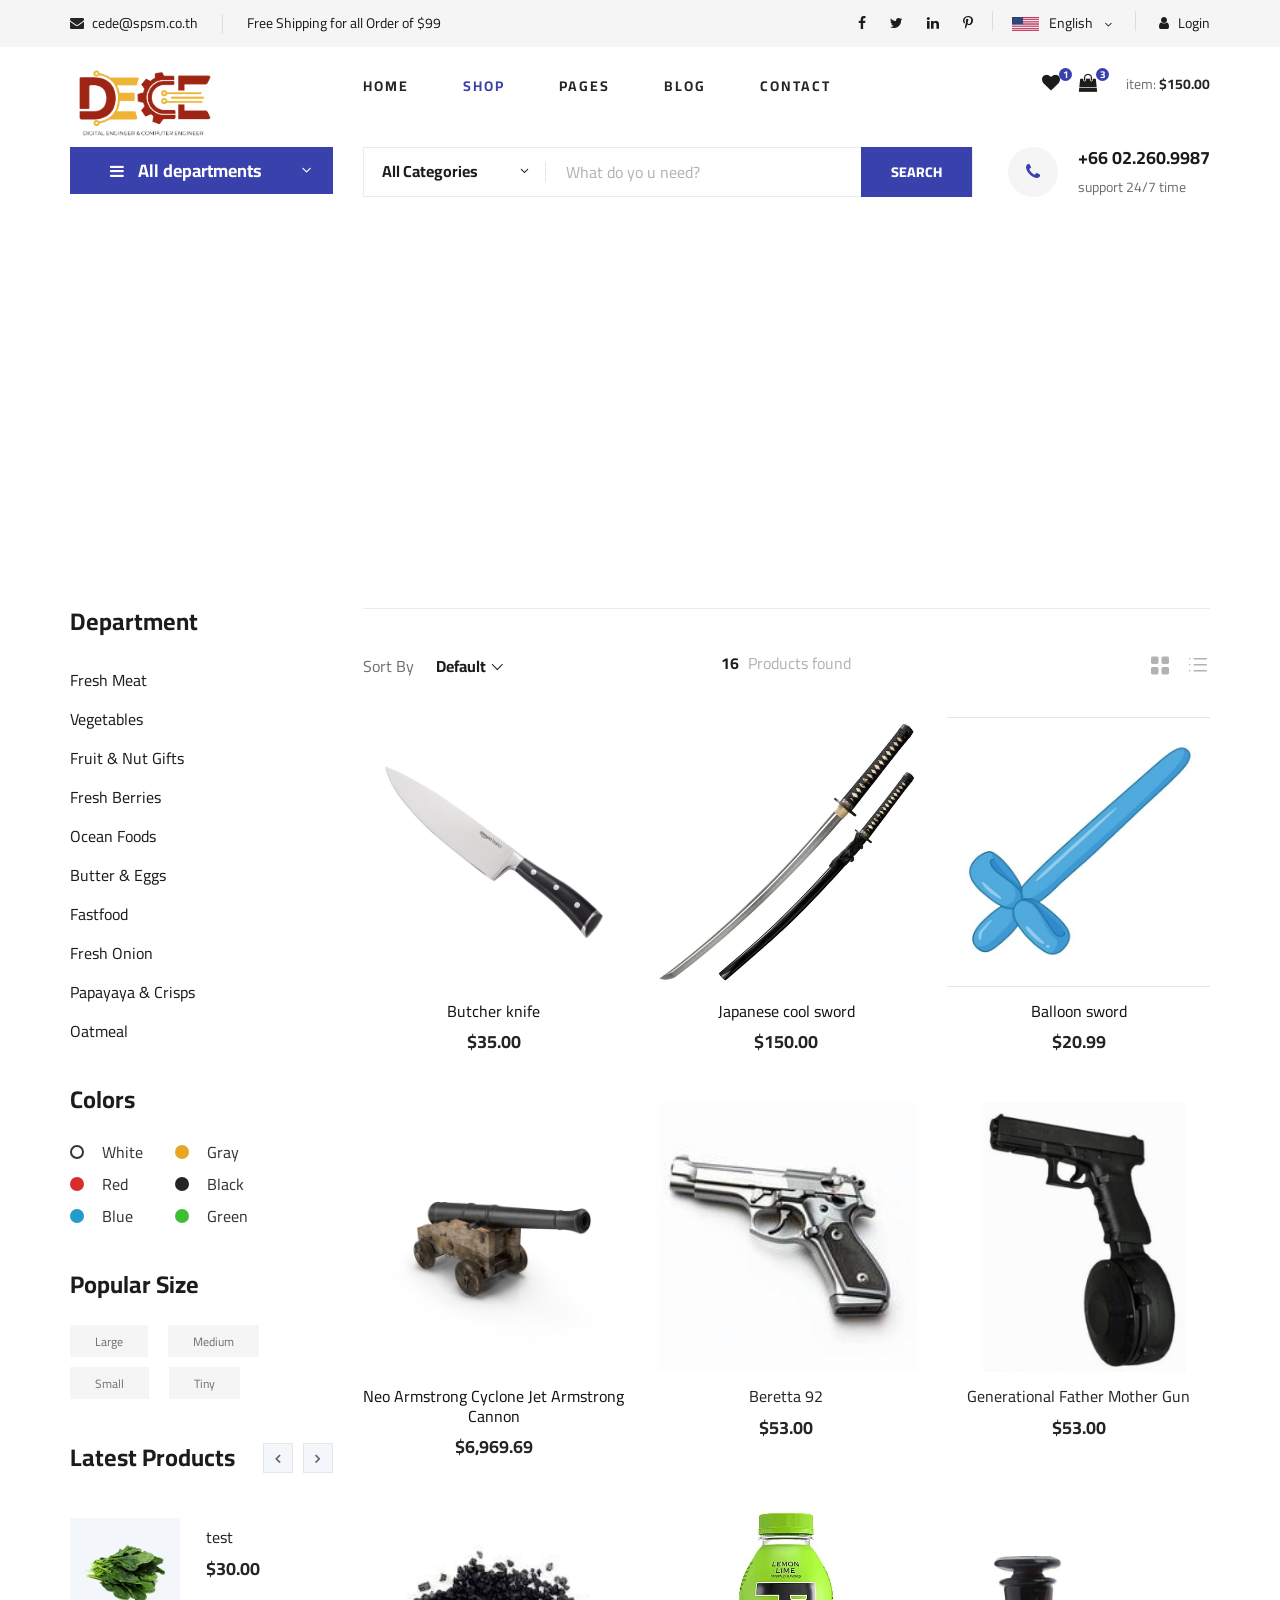
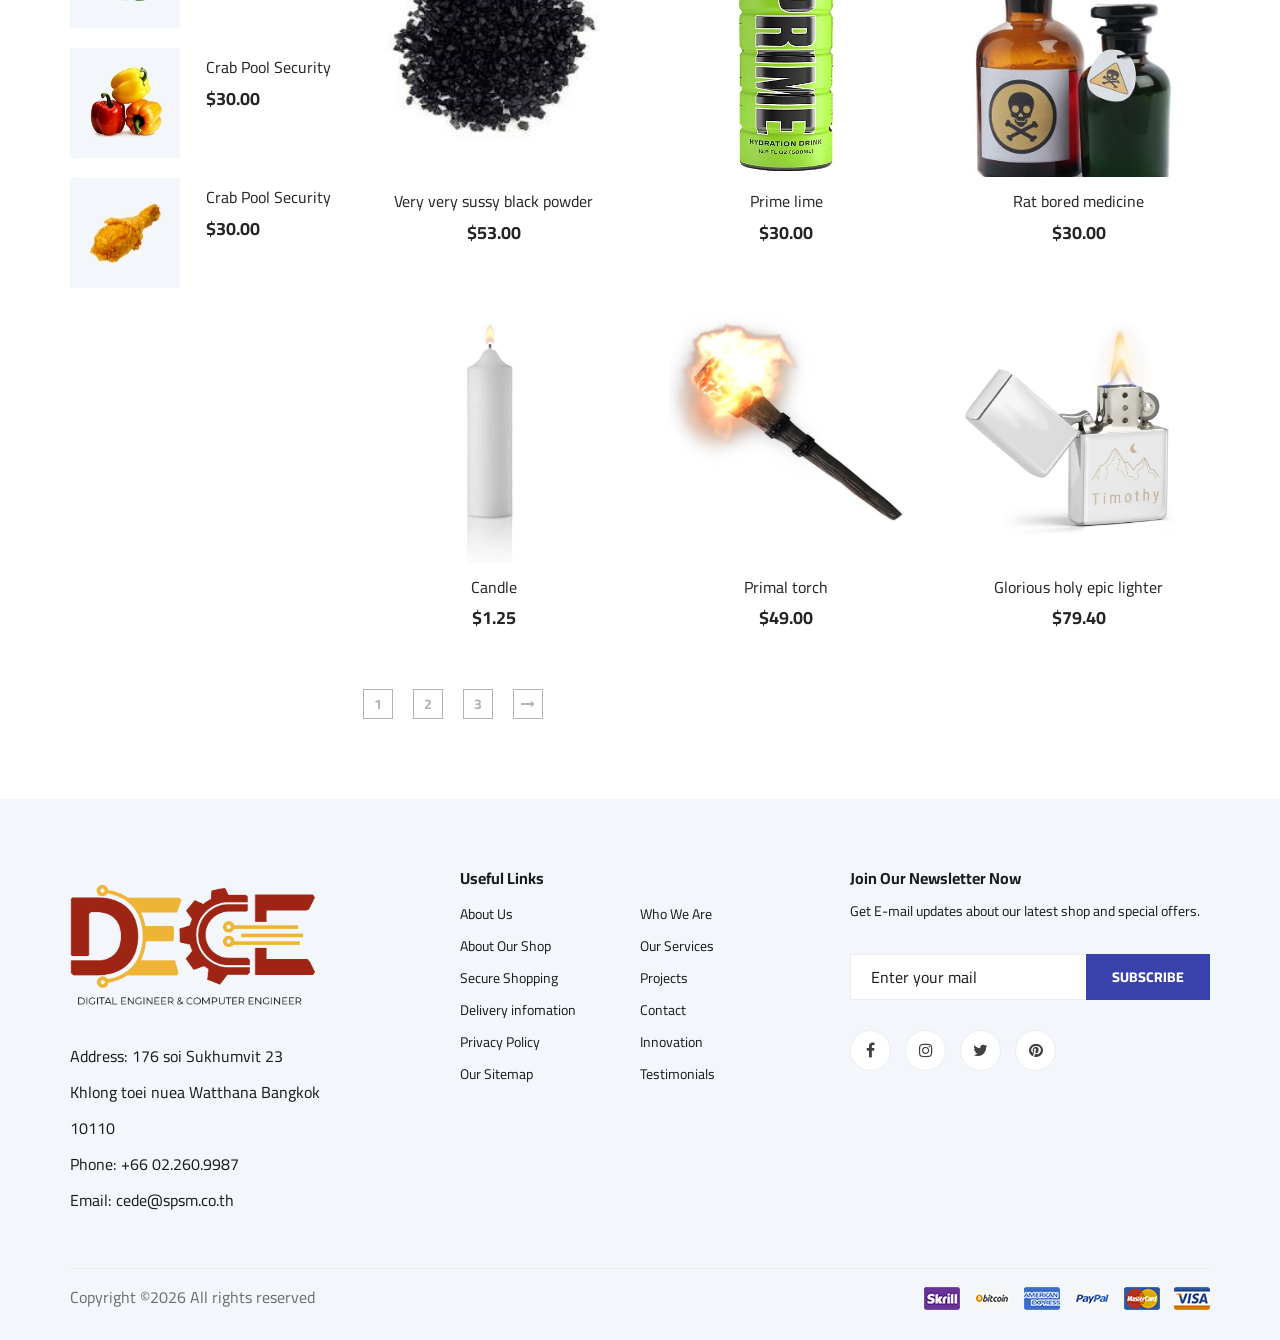
==== commit c8c437ad: "Add more description/ images (unfinish)" ====
--- a/index.html
+++ b/index.html
@@ -429,8 +429,8 @@
                                     <div class="product__item__pic__hover"></div>
                                 </div>
                                 <div class="product__item__text">
-                                    <h6>Jonkler gun</h6>
-                                    <h5>$30.00</h5>
+                                    <h6>Japanese cool sword</h6>
+                                    <h5>$150.00</h5>
                                 </div>
                             </div>
                         </a>
@@ -441,8 +441,8 @@
                                     <div class="product__item__pic__hover"></div>
                                 </div>
                                 <div class="product__item__text">
-                                    <h6>ครูบาเเละหมูเด้ง</h6>
-                                    <h5>$30.99</h5>
+                                    <h6>Balloon sword</h6>
+                                    <h5>$20.99</h5>
                                 </div>
                             </div>
                         </a>
@@ -453,46 +453,44 @@
                                     <div class="product__item__pic__hover"></div>
                                 </div>
                                 <div class="product__item__text">
-                                    <h6>ใบเติมพลัง</h6>
-                                    <h5>$12.99</h5>
+                                    <h6>Neo Armstrong Cyclone Jet Armstrong Cannon</h6>
+                                    <h5>$6,969.69</h5>
                                 </div>
                             </div>
                         </a>
                         </div>
                         <div class="col-lg-4 col-md-6 col-sm-6">
                             <div class="product__item">
-                                <a href="#"><div class="product__item__pic set-bg" data-setbg="img/product/product-5.jpg">
+                                <a href="shop-details5.html"><div class="product__item__pic set-bg" data-setbg="img/product/product-5.jpg">
                                     <ul class="product__item__pic__hover"></ul>
                                 </div>
                                 <div class="product__item__text">
-                                    <h6><a href="#">Crab Pool Security</a></h6>
-                                    <h5>$30.00</h5>
+                                    <h6><a href="shop-details5.html">Beretta 92</a></h6>
+                                    <h5>$53.00</h5>
                                 </div>
                             </a></div>
                         </div>
                         <div class="col-lg-4 col-md-6 col-sm-6">
                             <div class="product__item">
-                                <div class="product__item__pic set-bg" data-setbg="img/product/product-6.jpg">
-                                    <ul class="product__item__pic__hover">
-                                    </ul>
-                                </div>
-                                <div class="product__item__text">
-                                    <h6><a href="#">Crab Pool Security</a></h6>
-                                    <h5>$30.00</h5>
-                                </div>
-                            </div>
-                        </div>
-                        <div class="col-lg-4 col-md-6 col-sm-6">
-                            <div class="product__item">
-                                <div class="product__item__pic set-bg" data-setbg="img/product/product-7.jpg">
-                                    <ul class="product__item__pic__hover">
-                                     </ul>
-                                </div>
-                                <div class="product__item__text">
-                                    <h6><a href="#">Crab Pool Security</a></h6>
-                                    <h5>$30.00</h5>
-                                </div>
-                            </div>
+                                <a href="shop-details6.html"><div class="product__item__pic set-bg" data-setbg="img/product/product-6.jpg">
+                                    <ul class="product__item__pic__hover"></ul>
+                                </div>
+                                <div class="product__item__text">
+                                    <h6><a href="shop-details6.html">Generational Father Mother Gun</a></h6>
+                                    <h5>$53.00</h5>
+                                </div>
+                            </a></div>
+                        </div>
+                        <div class="col-lg-4 col-md-6 col-sm-6">
+                            <div class="product__item">
+                                <a href="shop-details7.html"><div class="product__item__pic set-bg" data-setbg="img/product/product-7.jpg">
+                                    <ul class="product__item__pic__hover"></ul>
+                                </div>
+                                <div class="product__item__text">
+                                    <h6><a href="shop-details7.html">Very very sussy black powder</a></h6>
+                                    <h5>$53.00</h5>
+                                </div>
+                            </a></div>
                         </div>
                         <div class="col-lg-4 col-md-6 col-sm-6">
                             <div class="product__item">
@@ -501,7 +499,7 @@
                                      </ul>
                                 </div>
                                 <div class="product__item__text">
-                                    <h6><a href="#">Crab Pool Security</a></h6>
+                                    <h6><a href="#">Prime lime</a></h6>
                                     <h5>$30.00</h5>
                                 </div>
                             </div>
@@ -513,7 +511,7 @@
                                      </ul>
                                 </div>
                                 <div class="product__item__text">
-                                    <h6><a href="#">Crab Pool Security</a></h6>
+                                    <h6><a href="#">Rat bored medicine</a></h6>
                                     <h5>$30.00</h5>
                                 </div>
                             </div>
@@ -525,8 +523,8 @@
                                      </ul>
                                 </div>
                                 <div class="product__item__text">
-                                    <h6><a href="#">Crab Pool Security</a></h6>
-                                    <h5>$30.00</h5>
+                                    <h6><a href="#">Candle</a></h6>
+                                    <h5>$1.25</h5>
                                 </div>
                             </div>
                         </div>
@@ -537,8 +535,8 @@
                                      </ul>
                                 </div>
                                 <div class="product__item__text">
-                                    <h6><a href="#">Crab Pool Security</a></h6>
-                                    <h5>$30.00</h5>
+                                    <h6><a href="#">Primal torch</a></h6>
+                                    <h5>$49.00</h5>
                                 </div>
                             </div>
                         </div>
@@ -549,8 +547,8 @@
                                      </ul>
                                 </div>
                                 <div class="product__item__text">
-                                    <h6><a href="#">Crab Pool Security</a></h6>
-                                    <h5>$30.00</h5>
+                                    <h6><a href="#">Glorious holy epic lighter</a></h6>
+                                    <h5>$79.40</h5>
                                 </div>
                             </div>
                         </div>
@@ -634,7 +632,9 @@
         </div>
     </footer>
     <!-- Footer Section End -->
-
+    <script>
+        
+    </script>
     <!-- Js Plugins -->
     <script src="js/jquery-3.3.1.min.js"></script>
     <script src="js/bootstrap.min.js"></script>
--- a/css/style.css
+++ b/css/style.css
@@ -48,6 +48,13 @@
 	color: #111111;
 	font-weight: 400;
 	font-family: "Cairo", sans-serif;
+}
+.set-bg {
+    background-size: cover; /* Ensures the image covers the entire box */
+    background-position: center; /* Centers the image within the box */
+    background-repeat: no-repeat; /* Prevents the image from repeating */
+    width: 100%; /* Make sure the width is controlled */
+    height: 300px; /* Set the height of the box (adjust as needed) */
 }
 
 h1 {
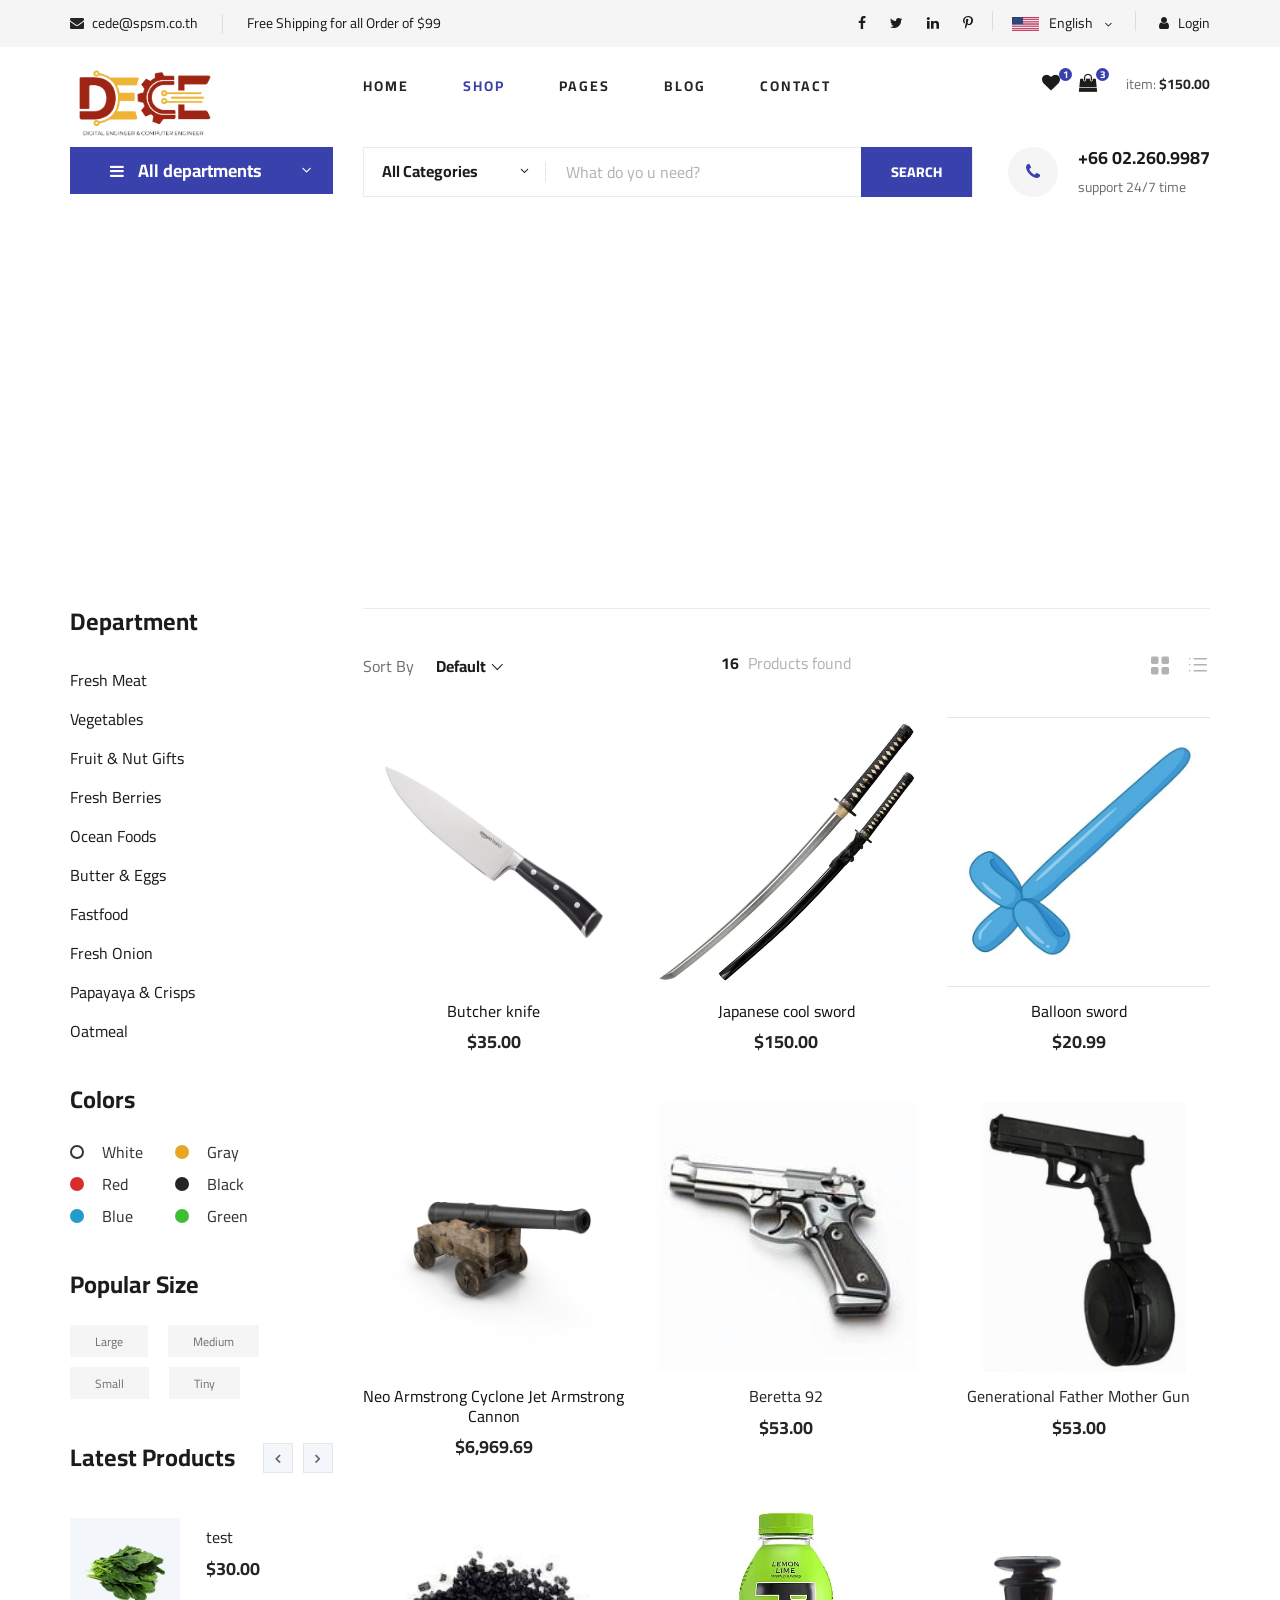
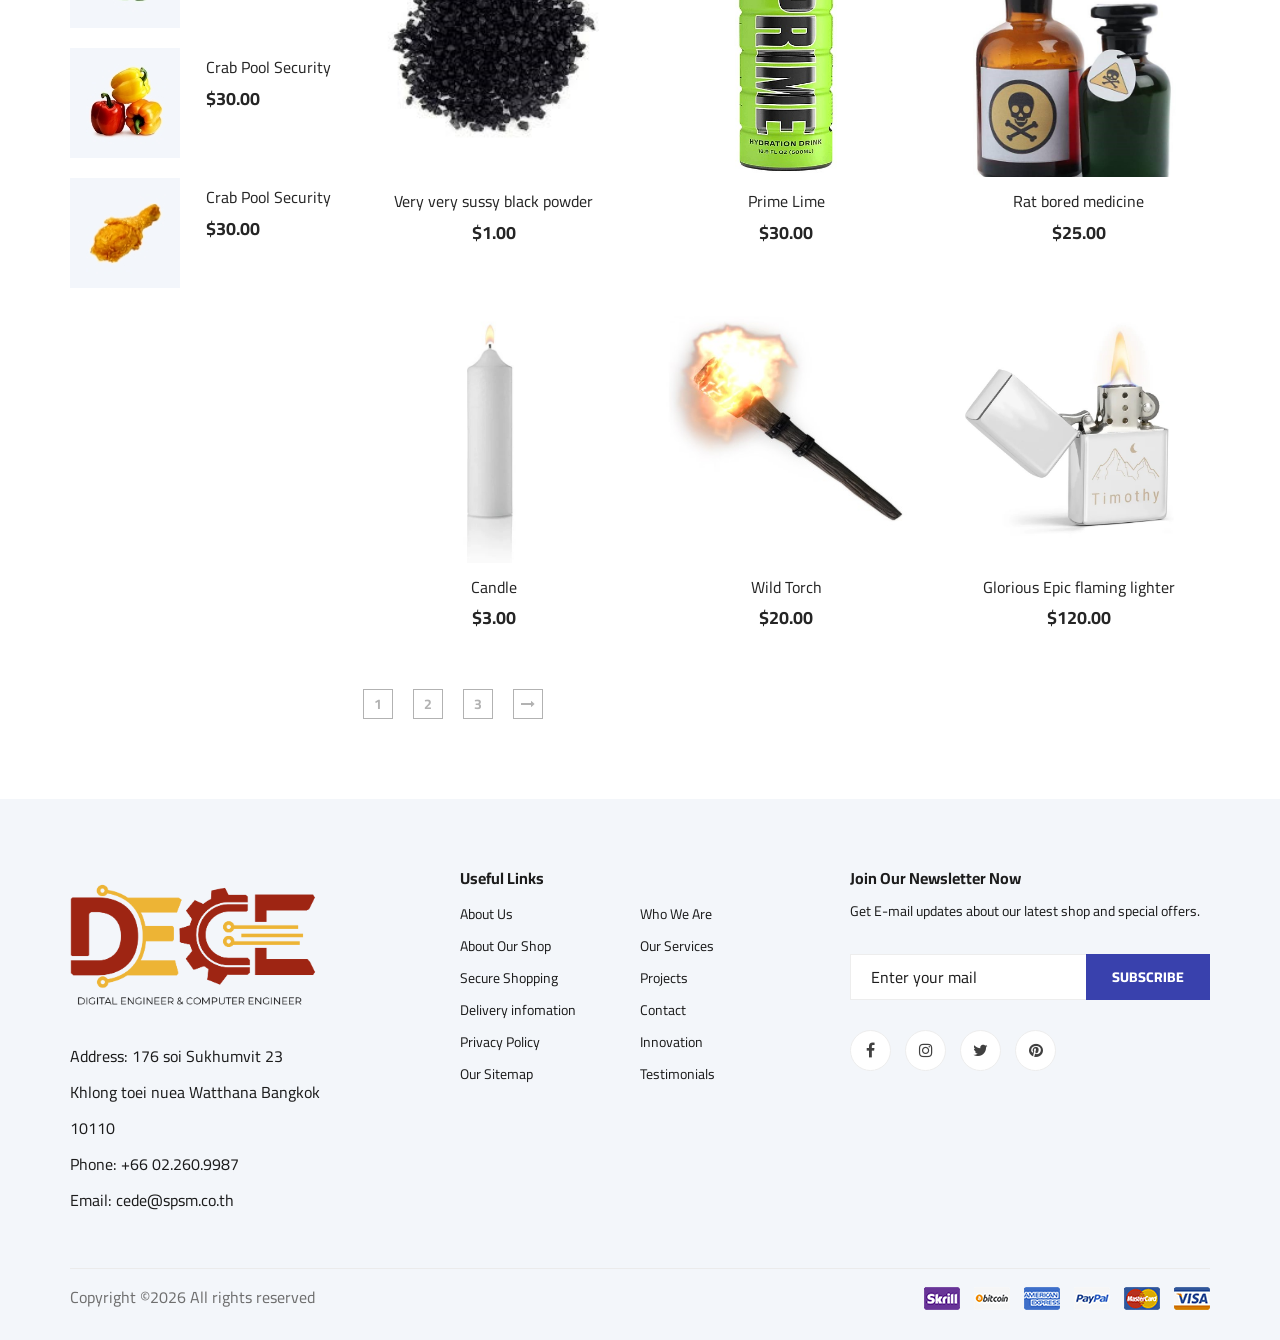
==== commit 390787c3: "Add description change image if want" ====
--- a/index.html
+++ b/index.html
@@ -488,70 +488,65 @@
                                 </div>
                                 <div class="product__item__text">
                                     <h6><a href="shop-details7.html">Very very sussy black powder</a></h6>
-                                    <h5>$53.00</h5>
-                                </div>
-                            </a></div>
-                        </div>
-                        <div class="col-lg-4 col-md-6 col-sm-6">
-                            <div class="product__item">
-                                <div class="product__item__pic set-bg" data-setbg="img/product/product-8.jpg">
-                                    <ul class="product__item__pic__hover">
-                                     </ul>
-                                </div>
-                                <div class="product__item__text">
-                                    <h6><a href="#">Prime lime</a></h6>
+                                    <h5>$1.00</h5>
+                                </div>
+                            </a></div>
+                        </div>
+                        <div class="col-lg-4 col-md-6 col-sm-6">
+                            <div class="product__item">
+                                <a href="shop-details8.html"><div class="product__item__pic set-bg" data-setbg="img/product/product-8.jpg">
+                                    <ul class="product__item__pic__hover"></ul>
+                                </div>
+                                <div class="product__item__text">
+                                    <h6><a href="shop-details8.html">Prime Lime</a></h6>
                                     <h5>$30.00</h5>
                                 </div>
-                            </div>
-                        </div>
-                        <div class="col-lg-4 col-md-6 col-sm-6">
-                            <div class="product__item">
-                                <div class="product__item__pic set-bg" data-setbg="img/product/product-9.jpg">
-                                    <ul class="product__item__pic__hover">
-                                     </ul>
-                                </div>
-                                <div class="product__item__text">
-                                    <h6><a href="#">Rat bored medicine</a></h6>
-                                    <h5>$30.00</h5>
-                                </div>
-                            </div>
-                        </div>
-                        <div class="col-lg-4 col-md-6 col-sm-6">
-                            <div class="product__item">
-                                <div class="product__item__pic set-bg" data-setbg="img/product/product-10.jpg">
-                                    <ul class="product__item__pic__hover">
-                                     </ul>
-                                </div>
-                                <div class="product__item__text">
-                                    <h6><a href="#">Candle</a></h6>
-                                    <h5>$1.25</h5>
-                                </div>
-                            </div>
-                        </div>
-                        <div class="col-lg-4 col-md-6 col-sm-6">
-                            <div class="product__item">
-                                <div class="product__item__pic set-bg" data-setbg="img/product/product-11.jpg">
-                                    <ul class="product__item__pic__hover">
-                                     </ul>
-                                </div>
-                                <div class="product__item__text">
-                                    <h6><a href="#">Primal torch</a></h6>
-                                    <h5>$49.00</h5>
-                                </div>
-                            </div>
-                        </div>
-                        <div class="col-lg-4 col-md-6 col-sm-6">
-                            <div class="product__item">
-                                <div class="product__item__pic set-bg" data-setbg="img/product/product-12.jpg">
-                                    <ul class="product__item__pic__hover">
-                                     </ul>
-                                </div>
-                                <div class="product__item__text">
-                                    <h6><a href="#">Glorious holy epic lighter</a></h6>
-                                    <h5>$79.40</h5>
-                                </div>
-                            </div>
-                        </div>
+                            </a></div>
+                        </div>
+                        <div class="col-lg-4 col-md-6 col-sm-6">
+                            <div class="product__item">
+                                <a href="shop-details9.html"><div class="product__item__pic set-bg" data-setbg="img/product/product-9.jpg">
+                                    <ul class="product__item__pic__hover"></ul>
+                                </div>
+                                <div class="product__item__text">
+                                    <h6><a href="shop-details9.html">Rat bored medicine</a></h6>
+                                    <h5>$25.00</h5>
+                                </div>
+                            </a></div>
+                        </div>  
+                        <div class="col-lg-4 col-md-6 col-sm-6">
+                            <div class="product__item">
+                                <a href="shop-details10.html"><div class="product__item__pic set-bg" data-setbg="img/product/product-10.jpg">
+                                    <ul class="product__item__pic__hover"></ul>
+                                </div>
+                                <div class="product__item__text">
+                                    <h6><a href="shop-details10.html">Candle</a></h6>
+                                    <h5>$3.00</h5>
+                                </div>
+                            </a></div>
+                        </div>  
+                        <div class="col-lg-4 col-md-6 col-sm-6">
+                            <div class="product__item">
+                                <a href="shop-details11.html"><div class="product__item__pic set-bg" data-setbg="img/product/product-11.jpg">
+                                    <ul class="product__item__pic__hover"></ul>
+                                </div>
+                                <div class="product__item__text">
+                                    <h6><a href="shop-details11.html">Wild Torch</a></h6>
+                                    <h5>$20.00</h5>
+                                </div>
+                            </a></div>
+                        </div>  
+                        <div class="col-lg-4 col-md-6 col-sm-6">
+                            <div class="product__item">
+                                <a href="shop-details12.html"><div class="product__item__pic set-bg" data-setbg="img/product/product-12.jpg">
+                                    <ul class="product__item__pic__hover"></ul>
+                                </div>
+                                <div class="product__item__text">
+                                    <h6><a href="shop-details12.html">Glorious Epic flaming lighter</a></h6>
+                                    <h5>$120.00</h5>
+                                </div>
+                            </a></div>
+                        </div>  
                     </div>
                     <div class="product__pagination">
                         <a href="#">1</a>
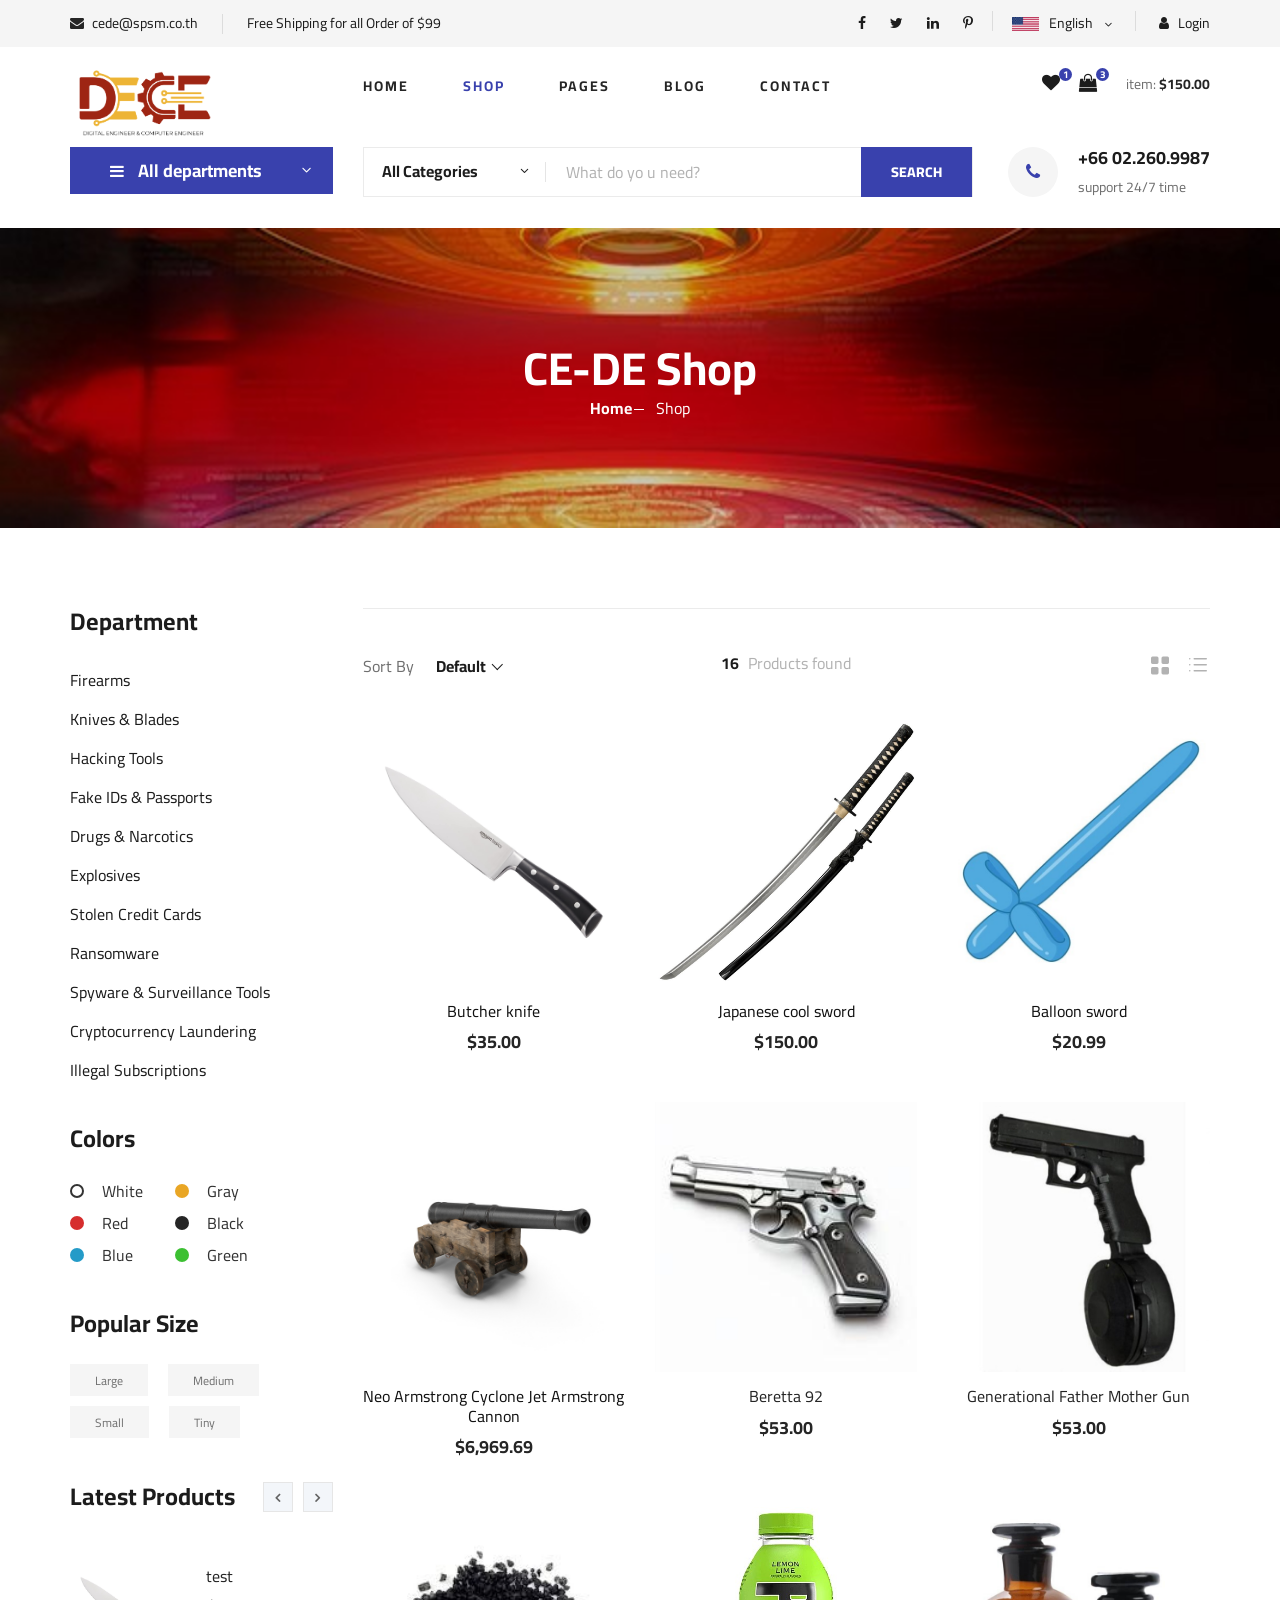
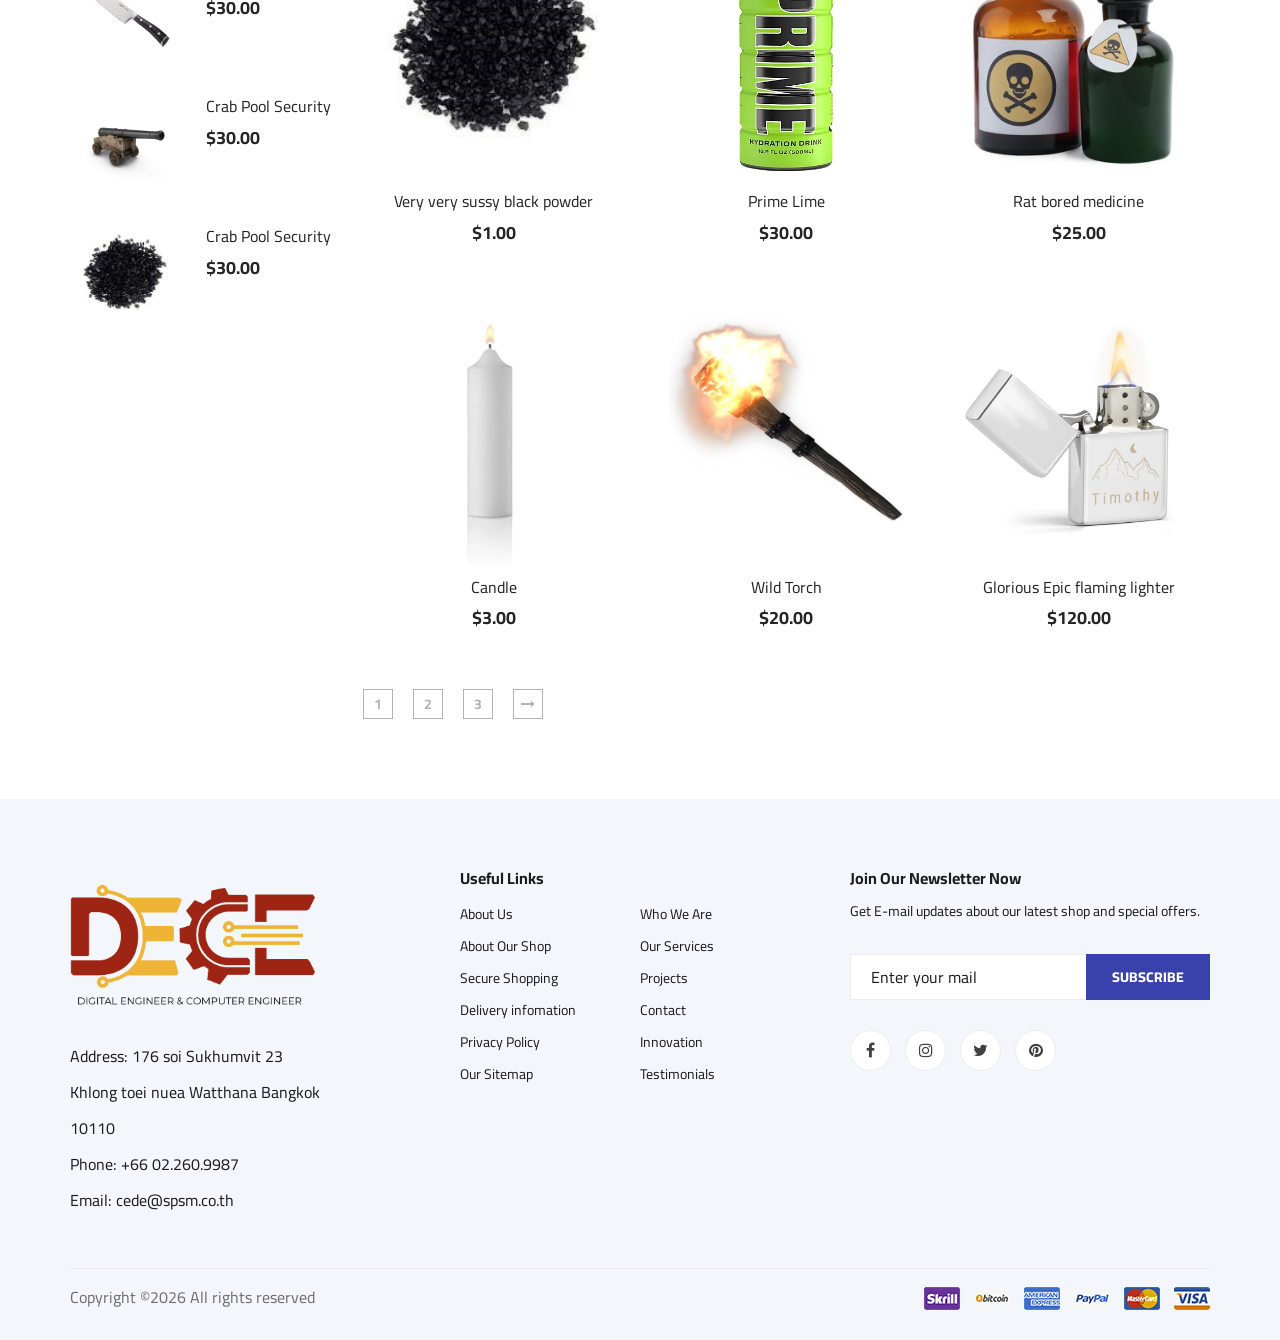
==== commit 183016d2: "pic" ====
--- a/index.html
+++ b/index.html
@@ -171,17 +171,17 @@
                             <span>All departments</span>
                         </div>
                         <ul>
-                            <li><a href="#">Fresh Meat</a></li>
-                            <li><a href="#">Vegetables</a></li>
-                            <li><a href="#">Fruit & Nut Gifts</a></li>
-                            <li><a href="#">Fresh Berries</a></li>
-                            <li><a href="#">Ocean Foods</a></li>
-                            <li><a href="#">Butter & Eggs</a></li>
-                            <li><a href="#">Fastfood</a></li>
-                            <li><a href="#">Fresh Onion</a></li>
-                            <li><a href="#">Papayaya & Crisps</a></li>
-                            <li><a href="#">Oatmeal</a></li>
-                            <li><a href="#">Fresh Bananas</a></li>
+                            <li><a href="#">Firearms</a></li>
+                            <li><a href="#">Knives & Blades</a></li>
+                            <li><a href="#">Hacking Tools</a></li>
+                            <li><a href="#">Fake IDs & Passports</a></li>
+                            <li><a href="#">Drugs & Narcotics</a></li>
+                            <li><a href="#">Explosives</a></li>
+                            <li><a href="#">Stolen Credit Cards</a></li>
+                            <li><a href="#">Ransomware</a></li>
+                            <li><a href="#">Spyware & Surveillance Tools</a></li>
+                            <li><a href="#">Cryptocurrency Laundering</a></li>
+                            <li><a href="#">Illegal Subscriptions</a></li>
                         </ul>
                     </div>
                 </div>
@@ -240,16 +240,17 @@
                         <div class="sidebar__item">
                             <h4>Department</h4>
                             <ul>
-                                <li><a href="#">Fresh Meat</a></li>
-                                <li><a href="#">Vegetables</a></li>
-                                <li><a href="#">Fruit & Nut Gifts</a></li>
-                                <li><a href="#">Fresh Berries</a></li>
-                                <li><a href="#">Ocean Foods</a></li>
-                                <li><a href="#">Butter & Eggs</a></li>
-                                <li><a href="#">Fastfood</a></li>
-                                <li><a href="#">Fresh Onion</a></li>
-                                <li><a href="#">Papayaya & Crisps</a></li>
-                                <li><a href="#">Oatmeal</a></li>
+                                <li><a href="#">Firearms</a></li>
+                                <li><a href="#">Knives & Blades</a></li>
+                                <li><a href="#">Hacking Tools</a></li>
+                                <li><a href="#">Fake IDs & Passports</a></li>
+                                <li><a href="#">Drugs & Narcotics</a></li>
+                                <li><a href="#">Explosives</a></li>
+                                <li><a href="#">Stolen Credit Cards</a></li>
+                                <li><a href="#">Ransomware</a></li>
+                                <li><a href="#">Spyware & Surveillance Tools</a></li>
+                                <li><a href="#">Cryptocurrency Laundering</a></li>
+                                <li><a href="#">Illegal Subscriptions</a></li>
                             </ul>
                         </div>
                         <div class="sidebar__item sidebar__item__color--option">
@@ -325,7 +326,7 @@
                                     <div class="latest-prdouct__slider__item">
                                         <a href="#" class="latest-product__item">
                                             <div class="latest-product__item__pic">
-                                                <img src="img/latest-product/lp-1.jpg" alt="">
+                                                <img src="img/product/product-1.jpg" alt="">
                                             </div>
                                             <div class="latest-product__item__text">
                                                 <h6>test</h6>
@@ -334,7 +335,7 @@
                                         </a>
                                         <a href="#" class="latest-product__item">
                                             <div class="latest-product__item__pic">
-                                                <img src="img/latest-product/lp-2.jpg" alt="">
+                                                <img src="img/product/product-4.jpg" alt="">
                                             </div>
                                             <div class="latest-product__item__text">
                                                 <h6>Crab Pool Security</h6>
@@ -343,7 +344,7 @@
                                         </a>
                                         <a href="#" class="latest-product__item">
                                             <div class="latest-product__item__pic">
-                                                <img src="img/latest-product/lp-3.jpg" alt="">
+                                                <img src="img/product/product-7.jpg" alt="">
                                             </div>
                                             <div class="latest-product__item__text">
                                                 <h6>Crab Pool Security</h6>
@@ -354,7 +355,7 @@
                                     <div class="latest-prdouct__slider__item">
                                         <a href="#" class="latest-product__item">
                                             <div class="latest-product__item__pic">
-                                                <img src="img/latest-product/lp-1.jpg" alt="">
+                                                <img src="img/product/product-9.jpg" alt="">
                                             </div>
                                             <div class="latest-product__item__text">
                                                 <h6>Crab Pool Security</h6>
@@ -363,7 +364,7 @@
                                         </a>
                                         <a href="#" class="latest-product__item">
                                             <div class="latest-product__item__pic">
-                                                <img src="img/latest-product/lp-2.jpg" alt="">
+                                                <img src="img/product/product-5.jpg" alt="">
                                             </div>
                                             <div class="latest-product__item__text">
                                                 <h6>Crab Pool Security</h6>
@@ -372,7 +373,7 @@
                                         </a>
                                         <a href="#" class="latest-product__item">
                                             <div class="latest-product__item__pic">
-                                                <img src="img/latest-product/lp-3.jpg" alt="">
+                                                <img src="img/product/product-12.jpg" alt="">
                                             </div>
                                             <div class="latest-product__item__text">
                                                 <h6>Crab Pool Security</h6>
